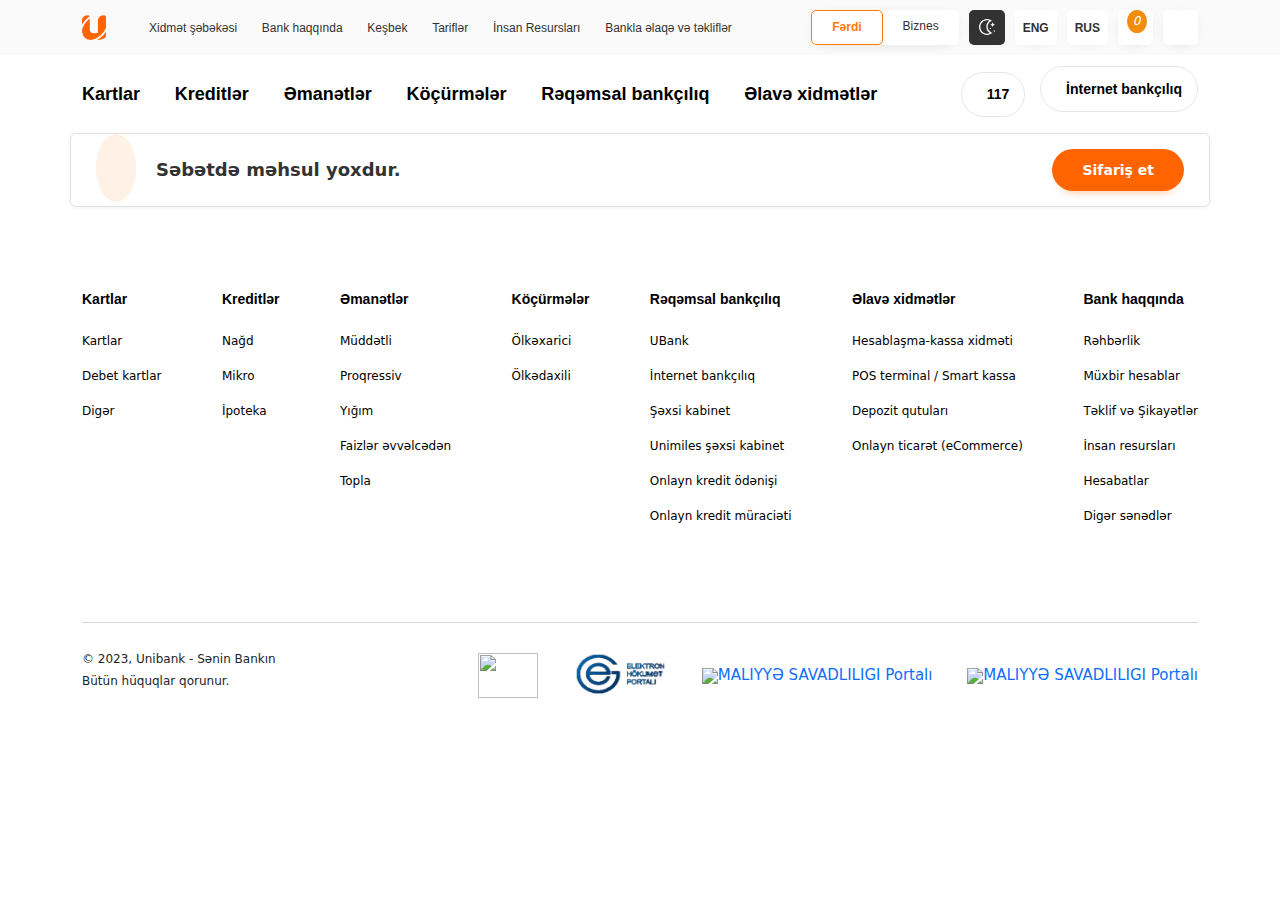
==== Final-project/assets/basket.html @ 200c1436 "Feat: added cards.html, basket.html" ====
<!DOCTYPE html>
<html lang="en">

<head>
    <meta charset="UTF-8">
    <meta http-equiv="X-UA-Compatible" content="IE=edge">
    <meta name="viewport" content="width=device-width, initial-scale=1.0">
    <title>Document</title>
    <link rel="stylesheet" href="./css/bootstrap.css">
    <!-- <link rel="stylesheet" type="text/css" href="//cdn.jsdelivr.net/npm/slick-carousel@1.8.1/slick/slick.css" />
    <link rel="stylesheet" type="text/css" href="//cdn.jsdelivr.net/npm/slick-carousel@1.8.1/slick/slick-theme.css" /> -->
    <link rel="stylesheet" href="./css/style.css">
    <link rel="stylesheet" href="https://cdnjs.cloudflare.com/ajax/libs/font-awesome/6.4.0/css/all.min.css"
        integrity="sha512-iecdLmaskl7CVkqkXNQ/ZH/XLlvWZOJyj7Yy7tcenmpD1ypASozpmT/E0iPtmFIB46ZmdtAc9eNBvH0H/ZpiBw=="
        crossorigin="anonymous" referrerpolicy="no-referrer" />
</head>

<body>
    <!-- Header section start -->
    <header>
        <div class="wrapper">
            <div class="container">
                <div class="header-top">
                    <div class="top-left">
                        <div class="logo">
                            <a href="index.html">
                                <img src="../assets/images/logonew-orange1.png" alt="logo">
                            </a>
                        </div>
                        <div class="top-menu">
                            <a class="top-menu-link" href="#"> Xidmət şəbəkəsi </a>
                            <a class="top-menu-link" href="#"> Bank haqqında </a>
                            <a class="top-menu-link" href="#"> Keşbek </a>
                            <a class="top-menu-link" href="#"> Tariflər </a>
                            <a class="top-menu-link" href="#"> İnsan Resursları </a>
                            <a class="top-menu-link" href="#"> Bankla əlaqə və təkliflər </a>
                        </div>
                    </div>

                    <div class="top-right d-flex">
                        <div class="top-options">
                            <a class="top-option option-active" href="#"> Fərdi </a>
                            <a class="top-option" href="#"> Biznes </a>
                        </div>
                        <div class="top-mode js-mode ">
                            <a href="#">
                                <?xml version="1.0" encoding="UTF-8"?>
                                <!-- Generator: Adobe Illustrator 24.3.0, SVG Export Plug-In . SVG Version: 6.00 Build 0)  -->
                                <svg xmlns="http://www.w3.org/2000/svg" xmlns:xlink="http://www.w3.org/1999/xlink"
                                    version="1.1" id="Layer_1" x="0px" y="0px" viewBox="0 0 512 512"
                                    style="enable-background:new 0 0 512 512;" xml:space="preserve" width="16"
                                    height="16" fill="white">
                                    <path
                                        d="M256.349,511.15C115.434,511.536,0.886,397.613,0.501,256.698S114.037,1.235,254.953,0.85  c43.566-0.119,86.436,10.919,124.528,32.062l33.021,18.328l-32.829,18.711c-96.889,55.013-130.835,178.154-75.822,275.043  c21.18,37.301,53.697,66.881,92.832,84.444l34.467,15.543l-31.192,21.263C357.74,495.411,307.661,511.071,256.349,511.15z   M256.349,43.373c-117.43,0-212.626,95.196-212.626,212.626s95.196,212.626,212.626,212.626c30.519,0.005,60.67-6.657,88.346-19.519  c-112.509-74.287-143.493-225.715-69.206-338.224c13.888-21.034,30.95-39.79,50.58-55.601  C303.681,47.355,280.099,43.327,256.349,43.373z M411.566,207.095l24.813,49.606l24.835-49.606l49.606-24.813l-49.606-24.835  l-24.813-49.606l-24.835,49.606l-49.584,24.813L411.566,207.095z M490.237,362.312c-11.743,0-21.263,9.52-21.263,21.263  s9.52,21.263,21.263,21.263s21.263-9.52,21.263-21.263S501.98,362.312,490.237,362.312z M362.662,277.262  c-11.743,0-21.263,9.52-21.263,21.263s9.52,21.263,21.263,21.263c11.743,0,21.263-9.52,21.263-21.263  S374.405,277.262,362.662,277.262z" />
                                </svg>
                            </a>
                        </div>
                        <div class="top-langs">
                            <a href="#" class="lang-eng"> eng </a>
                            <a href="#" class="lang-rus"> rus </a>
                        </div>
                        <div class="top-basket">
                            <a href="basket.html">
                                <i class="fa-solid fa-basket-shopping">
                                    <span id="count">0</span>
                                </i>
                            </a>
                        </div>
                        <div class="top-search">
                            <a href="#">
                                <i class="fa-solid fa-magnifying-glass search-icon"></i>
                            </a>
                        </div>
                    </div>
                </div>
            </div>
        </div>

        <div class="container">
            <div class="nav-menu d-flex justify-content-between align-items-center">
                <div class="nav-menu-left">
                    <a class="menu-link menu-link-first" target="_self" href="cards.html">Kartlar</a>
                    <a class="menu-link " target="_self" href="#">Kreditlər</a>
                    <a class="menu-link " target="_self" href="#">Əmanətlər</a>
                    <a class="menu-link " target="_self" href="#">Köçürmələr</a>
                    <a class="menu-link " target="_self" href="#">Rəqəmsal bankçılıq</a>
                    <a class="menu-link " target="_self" href="#">Əlavə xidmətlər</a>
                </div>

                <div class="nav-menu-right">
                    <a class="nav-tel" href=" tel:117">
                        <i class="fa-solid fa-phone phone-icon"></i>
                        <span style="line-height: 15px">117</span>
                    </a>
                    <a id="ibankingbtn" class="ibanking" target="_blank" href="#">
                        <i class="fa-solid fa-circle-arrow-right ibanking-icon"></i>
                        <span style="line-height: 15px"> İnternet bankçılıq</span>
                    </a>
                </div>
            </div>
        </div>
    </header>
    <!-- Header section end -->

    <!-- Main section start -->
    <main>
        <section>
            <div class="container">
                <div class="row">
                    <div class="empty-basket d-flex align-items-center justify-content-between">
                        <div>
                            <i class=" basket-icon fa-solid fa-basket-shopping"></i>
                            <span>Səbətdə məhsul yoxdur.</span>
                        </div>
                        <div><a href="cards.html">Sifariş et</a></div>
                    </div>
                </div>
            </div>
        </section>

        <section id="card-list">
            <div class="container">
                <div class="card-list-wrapper">
                    
                        
                            <div class="rowlist">

                            </div>
                        

                        
                            <div id="content" class="d-none">
                                <div class="content-box">
                                    <h3 id="txt">Məhsul sayı: <span id="total-count"></span></h3>
                                    <h3 id="total-amount">Toplam: <span id="total"></span></h3>
                                    <button id="btn-submit">Sifarişi bitir</button>
                                    <button id="btn-clear">Hamısını sil</button>
                                </div>
                            </div>
                        
                    
                </div>
            </div>
        </section>
    </main>
    <!-- Main section end -->

    <!-- Footer section start -->
    <footer>
        <div class="footer">
            <div class="container">
                <div class="footer-menu d-flex justify-content-between">
                    <div class="footer-menu-list">
                        <a class="first" target="_self" href="#">Kartlar</a>
                        <div class="footer-children">
                            <a class="child" target="_self" href="#">Kartlar</a>
                            <a class="child" target="_self" href="#">Debet kartlar</a>
                            <a class="child" target="_self" href="#">Digər</a>
                        </div>
                    </div>

                    <div class="footer-menu-list">
                        <a class="first" target="_self" href="#">Kreditlər</a>
                        <div class="footer-children">
                            <a class="child" target="_self" href="#">Nağd</a>
                            <a class="child" target="_self" href="#">Mikro</a>
                            <a class="child" target="_self" href="#">İpoteka</a>
                        </div>
                    </div>

                    <div class="footer-menu-list">
                        <a class="first" target="_self" href="#">Əmanətlər</a>
                        <div class="footer-children">
                            <a class="child" target="_self" href="#">Müddətli</a>
                            <a class="child" target="_self" href="#">Proqressiv</a>
                            <a class="child" target="_self" href="#">Yığım</a>
                            <a class="child" target="_self" href="#">Faizlər əvvəlcədən</a>
                            <a class="child" target="_self" href="#">Topla</a>
                        </div>
                    </div>

                    <div class="footer-menu-list">
                        <a class="first" target="_self" href="#">Köçürmələr</a>
                        <div class="footer-children">
                            <a class="child" target="_self" href="#">Ölkəxarici</a>
                            <a class="child" target="_self" href="#">Ölkədaxili</a>
                        </div>
                    </div>

                    <div class="footer-menu-list">
                        <a class="first" target="_self" href="#">Rəqəmsal bankçılıq</a>
                        <div class="footer-children">
                            <a class="child" target="_self" href="#">UBank</a>
                            <a class="child" target="_self" href="#">İnternet bankçılıq</a>
                            <a class="child" target="_self" href="#">Şəxsi kabinet</a>
                            <a class="child" target="_self" href="#">Unimiles şəxsi kabinet</a>
                            <a class="child" target="_self" href="#">Onlayn kredit ödənişi</a>
                            <a class="child" target="_self" href="#">Onlayn kredit müraciəti</a>
                        </div>
                    </div>

                    <div class="footer-menu-list">
                        <a class="first" target="_self" href="#">Əlavə xidmətlər</a>
                        <div class="footer-children">
                            <a class="child" target="_self" href="#">Hesablaşma-kassa xidməti</a>
                            <a class="child" target="_self" href="#">POS terminal / Smart kassa</a>
                            <a class="child" target="_self" href="#">Depozit qutuları</a>
                            <a class="child" target="_self" href="#">Onlayn ticarət (eCommerce)</a>
                        </div>
                    </div>

                    <div class="footer-menu-list">
                        <a class="first" target="_self" href="#">Bank haqqında</a>
                        <div class="footer-children">
                            <a class="child" target="_self" href="#">Rəhbərlik</a>
                            <a class="child" target="_self" href="#">Müxbir hesablar</a>
                            <a class="child" target="_self" href="#">Təklif və Şikayətlər</a>
                            <a class="child" target="_self" href="#">İnsan resursları</a>
                            <a class="child" target="_self" href="#">Hesabatlar</a>
                            <a class="child" target="_self" href="#">Digər sənədlər</a>
                        </div>
                    </div>
                </div>

                <div class="footer-links">
                    <a href="https://itunes.apple.com/ru/app/unibank-mobile/id1073632425" class="footer-link">
                        <i class="fa-brands fa-apple orange"></i> </a>
                    <a href="https://play.google.com/store/apps/details?id=az.unibank.mbanking" class="footer-link">
                        <i class="fa-solid fa-robot orange"></i> </a>
                    <a href="https://www.facebook.com/unibank.az/" class="footer-link">
                        <i class="fa-brands fa-facebook"></i> </a>
                    <a href="https://twitter.com/unibank" class="footer-link">
                        <i class="fa-brands fa-twitter"></i> </a>
                    <a href="https://www.linkedin.com/company/unibankazerbaijan/" class="footer-link">
                        <i class="fa-brands fa-linkedin-in"></i> </a>
                    <a href="https://www.youtube.com/c/UnibankAze" class="footer-link">
                        <i class="fa-brands fa-youtube"></i> </a>
                    <a href="https://www.instagram.com/unibank.az/" class="footer-link">
                        <i class="fa-brands fa-instagram"></i> </a>
                    <a href="https://t.me/UnibankAZ" class="footer-link">
                        <i class="fa-brands fa-telegram"></i> </a>
                </div>

                <div class="footer-bottom d-flex justify-content-between">
                    <div class="bottom-left">
                        <div class="footer-text"> © 2023, Unibank - Sənin Bankın </div>
                        <div class="footer-text diff-text"> Bütün hüquqlar qorunur. </div>
                    </div>

                    <div class="bottom-right">
                        <a class="footer-partner" href="http://adif.az/" target="_blank">
                            <img class="adif" src="https://unibank.az/assets/images/adif.png" alt=""> </a>
                        <a class="footer-partner" href="https://www.e-gov.az/" target="_blank">
                            <img class="ehp" src="../assets/images/pico_2x-removebg-preview.png" alt=""> </a>
                        <a class="footer-partner" href="https://infobank.az/" target="_blank">
                            <img data-cfstyle="height:45px" data-cfsrc="/assets/images/infobank.png?v4"
                                alt="MALİYYƏ SAVADLILIĞI Portalı" style="height:45px"
                                src="https://unibank.az/assets/images/infobank.png?v4">
                        </a>
                        <a class="footer-partner" href="https://bizimpullar.az/" target="_blank">
                            <img data-cfstyle="height:45px" data-cfsrc="/assets/images/msp.png?v5"
                                alt="MALİYYƏ SAVADLILIĞI Portalı" style="height:45px"
                                src="https://unibank.az/assets/images/msp.png?v5">
                        </a>
                    </div>
                </div>
            </div>
        </div>
    </footer>
    <!-- Footer section end -->

    <script src="../assets/js/jquery.js"></script>
    <!-- <script type="text/javascript" src="//cdn.jsdelivr.net/npm/slick-carousel@1.8.1/slick/slick.min.js"></script> -->
    <script src="../assets/js/basket.js"></script>
    <script src="../assets/js/cards.js"></script>
    <script src="../assets/js/app.js"></script>
</body>

</html>
---- Final-project/assets/css/style.css ----
* {
  box-sizing: border-box;
  padding: 0;
  margin: 0;
}

a {
  text-decoration: none;
}

body {
  line-height: 15px;
  font-weight: 400;
  font-size: 15px;
}
@font-face {
  font-family: CocoSharp, Arial;
  src: url(../fonts/Coco-Sharp-Regular-trial.ttf);
}

.wrapper {
  position: relative;
  z-index: 123;
  background: #FAFAFA;
}
.wrapper .header-top {
  height: 55px;
  display: flex;
  align-items: center;
  justify-content: space-between;
}
.wrapper .header-top .top-left {
  display: flex;
  align-items: center;
}
.wrapper .header-top .top-left .logo {
  transform: scale(0.9);
  transform-origin: left center;
  float: left;
  margin-right: 30px;
}
.wrapper .header-top .top-left .logo img {
  width: 27px;
  height: 28px;
}
.wrapper .header-top .top-left .top-menu .top-menu-link {
  display: inline-block;
  line-height: 12px;
  font-family: CocoSharp, Arial;
  font-weight: 400;
  font-size: 12px;
  color: #323232;
  margin: 0 10px;
}
.wrapper .header-top .top-right .top-options {
  display: inline-flex;
  line-height: 20px;
  font-family: CocoSharp, Arial;
  font-weight: 400;
  font-size: 20px;
  color: #FF7A00;
  box-shadow: 0 2px 14px -8px rgba(0, 0, 0, 0.3);
  border-radius: 5px;
  overflow: hidden;
  height: 35px;
  background: #fff;
}
.wrapper .header-top .top-right .top-options .top-option {
  line-height: 12px;
  font-family: CocoSharp, Arial;
  font-weight: 400;
  font-size: 12px;
  color: #323232;
  padding: 10px 20px;
}
.wrapper .header-top .top-right .top-options .option-active {
  opacity: 1;
  font-weight: 600;
  color: #FF7A00 !important;
  border-radius: 5px;
  border: 1px solid #FF7A00;
}
.wrapper .header-top .top-right .top-mode {
  padding: 9px 10px;
  display: inline-block;
  border-radius: 5px;
  margin-left: 10px;
  box-shadow: 0 2px 14px -10px rgba(0, 0, 0, 0.3);
  background-color: #323232;
}
.wrapper .header-top .top-right .top-langs {
  display: inline-flex;
  align-items: center;
  border-radius: 5px;
  height: 35px;
  margin-left: 10px;
}
.wrapper .header-top .top-right .top-langs .lang-eng,
.wrapper .header-top .top-right .top-langs .lang-rus {
  line-height: 12px;
  font-weight: 600;
  font-size: 12px;
  box-shadow: 0 2px 14px -10px rgba(0, 0, 0, 0.3);
  display: inline-flex;
  justify-content: center;
  align-items: center;
  text-transform: uppercase;
  color: #323232;
  padding: 0 8px;
  margin-right: 10px;
  height: 35px;
  background: #fff;
  border-radius: 5px;
  font-family: CocoSharp, Arial;
}
.wrapper .header-top .top-right .top-basket {
  margin-right: 10px;
  box-shadow: 0 2px 14px -8px rgba(0, 0, 0, 0.3);
  width: 35px;
  display: inline-flex;
  justify-content: center;
  align-items: center;
  height: 35px;
  background: #fff;
  border-radius: 5px;
}
.wrapper .header-top .top-right .top-basket i {
  color: #323232;
  position: relative;
}
.wrapper .header-top .top-right .top-basket i #count {
  position: absolute;
  font-size: 12px;
  background-color: #F28C0D;
  color: #ffffff;
  padding: 4px 6px;
  border-radius: 100%;
  top: -18px;
  right: -11px;
}
.wrapper .header-top .top-right .top-search {
  cursor: pointer;
  box-shadow: 0 2px 14px -8px rgba(0, 0, 0, 0.3);
  width: 35px;
  display: inline-flex;
  justify-content: center;
  align-items: center;
  height: 35px;
  background: #fff;
  border-radius: 5px;
}
.wrapper .header-top .top-right .top-search .search-icon {
  color: #323232;
}

.nav-menu .nav-menu-left {
  float: left;
}
.nav-menu .nav-menu-left .menu-link-first {
  padding-left: 0 !important;
}
.nav-menu .nav-menu-left .menu-link {
  display: inline-block;
  padding: 30px 15px;
  font-size: 18px;
  color: #000;
  line-height: 18px;
  font-family: CocoSharp, Arial;
  font-weight: 700;
}
.nav-menu .nav-menu-right .nav-tel,
.nav-menu .nav-menu-right .ibanking {
  color: #000;
  line-height: 20px;
  padding: 8px 15px;
  font-family: CocoSharp, Arial;
  font-size: 14px;
  border-radius: 25px;
  border: 1px solid rgba(0, 0, 0, 0.1);
  font-weight: 700;
}
.nav-menu .nav-menu-right .nav-tel {
  margin-right: 10px;
  display: inline-flex;
  align-items: center;
  border: 1px solid rgba(0, 0, 0, 0.1);
  font-weight: 600;
  height: 45px;
}
.nav-menu .nav-menu-right .nav-tel .phone-icon {
  margin-right: 10px;
  color: #FF6400;
}
.nav-menu .nav-menu-right .ibanking {
  padding: 14px 15px !important;
}
.nav-menu .nav-menu-right .ibanking .ibanking-icon {
  margin-right: 10px;
  color: #FF6400;
  font-size: 18px;
}

.footer {
  padding: 75px 0 60px;
}
.footer .footer-menu-list .first {
  line-height: 14px;
  font-family: CocoSharp, Arial;
  font-weight: 700;
  font-size: 14px;
  color: #000;
}
.footer .footer-menu-list .footer-children {
  padding-top: 17px;
  display: flex;
  flex-direction: column;
}
.footer .footer-menu-list .footer-children .child {
  font-size: 12px;
  color: #000;
  line-height: 35px;
  font-weight: 400;
}
.footer .footer-links {
  padding: 50px 0 20px;
  border-bottom: 1px solid #D6D9DB;
}
.footer .footer-links .footer-link {
  margin-right: 12px;
}
.footer .footer-links .footer-link i {
  font-size: 24px;
  color: #a1a1a1;
  text-align: center;
}
.footer .footer-links .footer-link .orange {
  color: #FF6400;
}
.footer .footer-bottom {
  padding-top: 30px;
}
.footer .footer-bottom .bottom-left .footer-text {
  line-height: 12px;
  font-size: 12px;
  font-weight: 500;
}
.footer .footer-bottom .bottom-left .diff-text {
  font-weight: 200;
  font-size: 12px;
  margin-top: 10px;
}
.footer .footer-bottom .bottom-right .adif {
  width: 60px;
  height: 45px;
}
.footer .footer-bottom .bottom-right .ehp {
  width: 94px;
  height: 45px;
}
.footer .footer-bottom .bottom-right a {
  margin-left: 30px;
}

.slider {
  max-height: 768px;
  height: 450px;
  border-radius: 10px;
  margin-bottom: 20px;
}
.slider .banner-wrapper {
  height: 100%;
  display: flex;
  align-items: flex-end;
}
.slider .banner-wrapper img {
  width: 45%;
  height: 100%;
  margin-left: 40px;
  margin-right: 40px;
  filter: drop-shadow(-70px 20px 40px rgba(0, 0, 0, 0.24));
}
.slider .banner-wrapper .banner-info {
  width: 50%;
  float: right;
  height: 100%;
  position: relative;
  z-index: 3;
  display: flex;
  flex-direction: column;
  justify-content: center;
}
.slider .banner-wrapper .banner-info .banner-header {
  font-weight: 800;
  font-size: 34px;
  color: #fff;
  margin-bottom: 20px;
  line-height: normal;
  width: 80%;
}
.slider .banner-wrapper .banner-info .banner-desc {
  width: 80%;
  font-weight: 400;
  font-family: CocoSharp, Arial;
  font-size: 14px;
  color: #fff;
  margin-bottom: 40px;
  line-height: 25px;
}
.slider .banner-wrapper .banner-info .banner-btn a {
  margin-right: 10px;
  line-height: unset;
  display: inline-flex;
  color: #fff;
  border: 1px solid #fff;
  padding: 16px 25px;
  font-size: 14px;
  font-family: CocoSharp, Arial;
  font-weight: 700;
  border-radius: 25px;
}

.statistic {
  padding: 30px 0;
  margin-bottom: 20px;
}
.statistic .statistic-box {
  padding: 40px 50px;
  text-align: center;
  background: #FAFAFA;
  border-radius: 10px;
}
.statistic .statistic-box .statistic-caption {
  line-height: 18px;
  font-size: 18px;
  color: #000;
  font-family: CocoSharp, Arial;
  font-weight: 700;
}
.statistic .statistic-box .statistic-value {
  font-size: 52px;
  line-height: normal;
  color: #FF6400;
  margin-bottom: 20px;
  margin-top: 15px;
  font-family: CocoSharp, Arial;
  font-weight: 700;
}
.statistic .statistic-box .statistic-desc {
  line-height: 14px;
  font-weight: 400;
  color: #000;
  margin-top: -10px;
  margin-bottom: 45px;
  font-size: 14px;
  font-family: CocoSharp, Arial;
}
.statistic .statistic-box .statistic-link {
  line-height: 20px;
  background: #FF6400;
  border-radius: 25px;
  color: #fff;
  font-weight: 700;
  font-size: 14px;
  font-family: CocoSharp, Arial;
  padding: 15px 45px;
  box-shadow: 0 10px 10px -10px rgba(255, 107, 0, 0.51);
  display: inline-block;
}

.ucard-section {
  padding: 35px 0 0;
}
.ucard-section .ucard-wrapper {
  background: #fafafa;
  border-radius: 10px;
  align-items: center;
}
.ucard-section .ucard-wrapper .ucard {
  width: 45%;
  height: 400px;
  position: relative;
}
.ucard-section .ucard-wrapper .ucard img {
  height: 495px;
  position: absolute;
  top: -95px;
  right: 0;
  float: right;
}
.ucard-section .ucard-wrapper .ucard-text {
  width: 50%;
  padding-right: 20px;
  padding-left: 70px;
}
.ucard-section .ucard-wrapper .ucard-text .ucard-header {
  line-height: 28px;
  font-weight: 800;
  font-size: 28px;
  color: #FF6400;
  margin: 0 0 20px;
}
.ucard-section .ucard-wrapper .ucard-text .ucard-desc {
  font-weight: 400;
  font-size: 14px;
  color: #000;
  line-height: 1.43;
  margin-bottom: 40px;
  padding-right: 10px;
}
.ucard-section .ucard-wrapper .ucard-text .links {
  margin-bottom: 30px;
}
.ucard-section .ucard-wrapper .ucard-text .links .link {
  display: inline-block;
  margin-right: 10px;
}
.ucard-section .ucard-wrapper .ucard-text .links .link .link-img {
  width: 135px;
  height: 40px;
}
.ucard-section .ucard-wrapper .ucard-text .ucard-extras .btn, .ucard-section .ucard-wrapper .ucard-text .ucard-extras #content .content-box #btn-submit, #content .content-box .ucard-section .ucard-wrapper .ucard-text .ucard-extras #btn-submit, .ucard-section .ucard-wrapper .ucard-text .ucard-extras #content .content-box #btn-clear, #content .content-box .ucard-section .ucard-wrapper .ucard-text .ucard-extras #btn-clear, .ucard-section .ucard-wrapper .ucard-text .ucard-extras .empty-basket a, .empty-basket .ucard-section .ucard-wrapper .ucard-text .ucard-extras a, .ucard-section .ucard-wrapper .ucard-text .ucard-extras .commoncards-card .commoncards-text .button, .commoncards-card .commoncards-text .ucard-section .ucard-wrapper .ucard-text .ucard-extras .button, .ucard-section .ucard-wrapper .ucard .ucard-text .ucard-extras .ucard-header .button, .ucard .ucard-section .ucard-wrapper .ucard-text .ucard-extras .ucard-header .button, .ucard-section .ucard-wrapper .ucard .ucard-text .ucard-header .ucard-extras .button, .ucard .ucard-section .ucard-wrapper .ucard-text .ucard-header .ucard-extras .button {
  display: inline-block;
  padding: 14px 30px;
  font-size: 14px;
  border-radius: 25px;
  font-weight: 600;
  text-align: center;
  border: 1px solid rgba(0, 0, 0, 0.1);
  color: #969696;
  line-height: 16px;
}
.ucard-section .ucard-wrapper .ucard-text .ucard-extras .fill-orange {
  background: #FF6400;
  color: #fff !important;
}

.exchange {
  padding: 30px 0;
}

.news {
  padding: 0 0 30px;
}
.news .news-wrapper .news-card {
  background: #FAFAFA;
  padding: 30px;
  border-radius: 10px;
  transition: 0.3s;
  position: relative;
  height: 100%;
}
.news .news-wrapper .news-card .news-name {
  font-family: CocoSharp, Arial;
  font-weight: 700;
  font-size: 16px;
  color: #FF6400;
  display: block;
  overflow: hidden;
  line-height: normal;
  margin-bottom: 10px;
}
.news .news-wrapper .news-card .news-summary {
  font-weight: 200;
  font-size: 14px;
  color: #000;
  line-height: 23px;
  overflow: hidden;
}
.news .news-wrapper .news-card .news-date {
  line-height: 12px;
  font-family: CocoSharp, Arial;
  font-weight: 400;
  font-size: 12px;
  color: rgba(50, 50, 50, 0.5);
  margin-top: 15px;
}
.news .news-wrapper .news-card:hover {
  background: #FF6400;
}
.news .news-wrapper .news-card:hover .news-name,
.news .news-wrapper .news-card:hover .news-summary,
.news .news-wrapper .news-card:hover .news-date {
  color: #fff;
}
.news .news-btn {
  margin-top: 25px;
  text-align: center;
}
.news .news-btn a {
  font-family: CocoSharp, Arial;
  font-weight: 700;
  font-size: 14px;
  display: inline-block;
  border-radius: 25px;
  background: #FF6400;
  color: #fff;
  padding: 17px 25px;
  line-height: 16px;
}

.network .header-width {
  width: 30%;
}
.network .network-header {
  font-size: 28px;
  color: #FF6400;
  font-weight: 800;
  line-height: normal;
  margin-bottom: 23px;
}
.network .network-summary {
  line-height: 20px;
  font-weight: 400;
  font-size: 14px;
  color: rgba(0, 0, 0, 0.8);
  width: 70%;
}
.network .network-btn {
  font-size: 14px;
  display: inline-block;
  font-weight: 700;
  padding: 15px 40px;
  background: #FF6400;
  border-radius: 25px;
  color: #fff;
  box-shadow: 0 10px 10px -10px rgba(255, 107, 0, 0.51);
  margin-top: 23px;
  line-height: 20px;
  font-family: CocoSharp, Arial;
}
.network .network-location {
  padding: 0 15px;
  height: 320px;
  padding: 45px 65px;
  position: relative;
  overflow: hidden;
  background: #FAFAFA;
  border-radius: 10px;
}
.network .network-location .network-location-img {
  position: absolute;
  bottom: -3px;
  right: 0;
  overflow: hidden;
}
.network .network-location .network-location-img img {
  height: 250px;
}
.network .network-que {
  height: 320px;
  padding: 45px 65px;
  position: relative;
  background: #FAFAFA;
  border-radius: 10px;
}
.network .network-que .network-que-img {
  position: absolute;
  top: 0;
  right: 0;
  pointer-events: none;
}

.btn, #content .content-box #btn-submit, #content .content-box #btn-clear, .empty-basket a, .commoncards-card .commoncards-text .button, .ucard .ucard-text .ucard-header .button {
  display: inline-block;
  padding: 14px 30px;
  font-size: 14px;
  line-height: 14px;
  background: #ff6400;
  border-radius: 25px;
  box-shadow: 0 10px 10px -10px rgba(255, 107, 0, 0.51);
  color: #fff !important;
  font-weight: 600;
}

.alert-box {
  background-color: #F28C0D;
  color: #ffffff;
  width: 15%;
  border-radius: 5px;
  text-align: center;
  position: absolute;
  bottom: 20px;
  right: 20px;
  display: none;
}

.cards-header {
  margin-bottom: 30px;
  color: #FF6400;
  font-weight: 800;
  font-size: 32px;
  line-height: 32px;
}

.header-mt {
  margin-top: 55px;
}

.ucard {
  background: #fafafa;
  border-radius: 10px;
  padding: 50px 65px;
  margin-top: 30px;
  display: flex;
  justify-content: space-between;
}
.ucard .ucard-img-box {
  width: 33.33333333%;
}
.ucard .ucard-img-box .ucard-img {
  width: 315px;
  box-shadow: -15px 15px 30px 0 rgba(0, 0, 0, 0.24);
  padding: 0;
  border-radius: 15px;
  max-width: 100%;
}
.ucard .ucard-text {
  width: 66.66666667%;
  padding-left: 18px;
}
.ucard .ucard-text .ucard-header {
  display: flex;
  align-items: flex-end;
  margin-bottom: 10px;
  width: 100%;
  justify-content: space-between;
}
.ucard .ucard-text .ucard-header .ucard-title {
  font-family: CocoSharp, Arial;
  font-weight: 800;
  font-size: 24px;
  color: #000;
  line-height: 30px;
}
.ucard .ucard-text .ucard-desc {
  font-family: CocoSharp, Arial;
  font-weight: 400;
  font-size: 14px;
  line-height: 25px;
  color: #000;
  margin-bottom: 25px;
}
.ucard .ucard-text .ucard-adv {
  align-items: center;
  justify-content: start;
  width: 33.3333333333%;
  text-align: center;
}
.ucard .ucard-text .ucard-adv i {
  font-size: 35px;
  line-height: 65px;
  margin-right: 10px;
  color: #ff6b00;
}
.ucard .ucard-text .ucard-adv .ucard-adv-txt {
  font-family: CocoSharp, Arial;
  font-weight: 700;
  font-size: 16px;
  line-height: normal;
  color: #000;
  text-align: left;
}

.commoncards-card {
  display: flex;
  flex-direction: column;
  padding: 45px 65px;
  border-radius: 10px;
  background: #FAFAFA;
  margin-top: 30px;
}
.commoncards-card img {
  width: 315px;
  float: left;
  border-radius: 15px;
  box-shadow: -15px 15px 30px 0 rgba(0, 0, 0, 0.24);
}
.commoncards-card .commoncards-text {
  width: 100%;
  margin-top: 40px;
}
.commoncards-card .commoncards-text .commoncards-name {
  font-weight: 800;
  font-size: 24px;
  line-height: normal;
  margin-bottom: 10px;
  color: #000;
  font-family: CocoSharp, Arial;
}
.commoncards-card .commoncards-text .commoncards-desc {
  font-weight: 400;
  font-size: 14px;
  line-height: 25px;
  margin-bottom: 25px;
  height: 75px;
  color: #000;
}
.empty-basket {
  border: 1px solid #e2e2e2;
  border-radius: 6px;
  padding: 15px 25px;
  box-shadow: 0 1px 4px 0 rgba(0, 0, 0, 0.05);
  width: 1200px;
  box-sizing: border-box;
  margin-bottom: 10px;
}
.empty-basket i {
  background-color: #fff1e6;
  color: #ff6400;
  font-size: 24px;
  padding: 20px;
  border-radius: 50%;
}
.empty-basket span {
  color: #333;
  font-size: 18px;
  font-weight: 600;
  margin-left: 20px;
}
.basket-card {
  background: #fafafa;
  border-radius: 10px;
  padding: 30px 65px;
  margin-top: 30px;
  display: flex;
  justify-content: space-between;
  align-items: center;
}
.basket-card .basket-card-img-box {
  width: 33.33333333%;
}
.basket-card .basket-card-img-box .basket-card-img {
  width: 165px;
  box-shadow: -15px 15px 30px 0 rgba(0, 0, 0, 0.24);
  padding: 0;
  border-radius: 15px;
  max-width: 100%;
}
.basket-card .basket-card-text {
  width: 66.66666667%;
  padding-left: 18px;
}
.basket-card .basket-card-text .basket-card-header {
  display: flex;
  width: 100%;
  justify-content: space-between;
}
.basket-card .basket-card-text .basket-card-header .basket-card-title {
  font-family: CocoSharp, Arial;
  font-weight: 800;
  font-size: 18px;
  color: #000;
  line-height: 30px;
  width: 50%;
}

#content {
  background: radial-gradient(112.22% 112.22% at 75.1% -22.47%, #FFD689 0, #FFEDD4 100%);
}
#content .content-box {
  margin-top: 30px;
  padding: 15px 20px;
}
#content .content-box #txt {
  font-size: 16px;
  line-height: normal;
  margin-bottom: 10px;
  padding-top: 10px;
  color: #000;
}
#content .content-box #total-amount {
  font-weight: 800;
  font-size: 18px;
  line-height: normal;
  margin-bottom: 10px;
  color: #000;
}
#content .content-box #btn-submit, #content .content-box #btn-clear {
  border: 1px solid transparent;
}/*# sourceMappingURL=style.css.map */
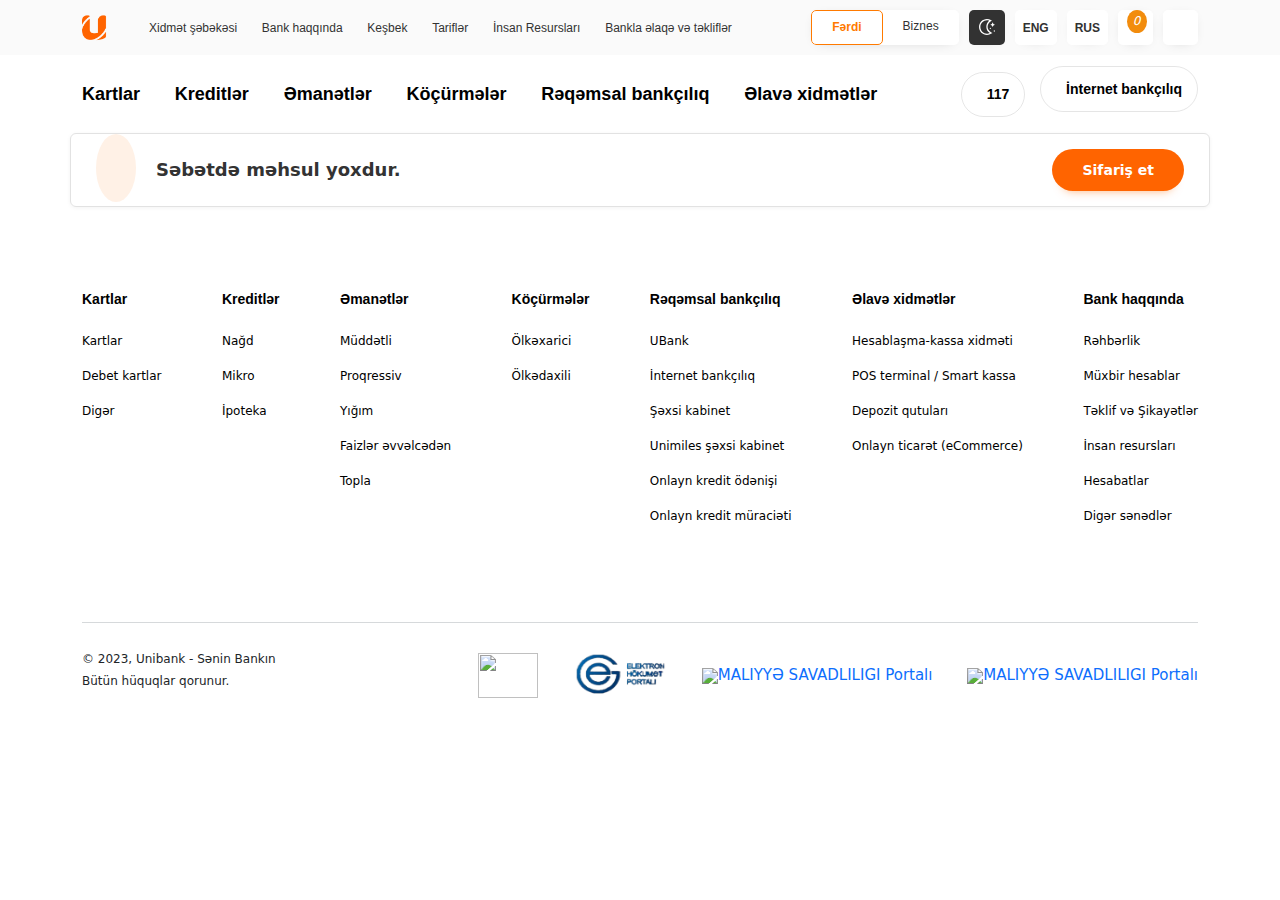
==== commit 2c35e4a8: "Feat: added basket.html, basket.js" ====
--- a/Final-project/assets/basket.html
+++ b/Final-project/assets/basket.html
@@ -121,24 +121,27 @@
         <section id="card-list">
             <div class="container">
                 <div class="card-list-wrapper">
-                    
-                        
-                            <div class="rowlist">
-
+
+
+                    <div class="rowlist">
+
+                    </div>
+
+
+
+                    <div id="content" class="d-none">
+                        <div class="content-box">
+                            <h3 id="txt">Məhsul sayı: <span id="total-count"></span></h3>
+                            <h3 id="total-amount">Toplam: <span id="total"></span></h3>
+                            <div class="buttons d-flex justify-content-between">
+                                <button id="btn-submit">Sifarişi bitir</button>
+                                <button id="btn-clear">Hamısını sil</button>
+                                <div id="btn-continue"><a href="cards.html">Sifarişə davam et</a></div>
                             </div>
-                        
-
-                        
-                            <div id="content" class="d-none">
-                                <div class="content-box">
-                                    <h3 id="txt">Məhsul sayı: <span id="total-count"></span></h3>
-                                    <h3 id="total-amount">Toplam: <span id="total"></span></h3>
-                                    <button id="btn-submit">Sifarişi bitir</button>
-                                    <button id="btn-clear">Hamısını sil</button>
-                                </div>
-                            </div>
-                        
-                    
+                        </div>
+                    </div>
+
+
                 </div>
             </div>
         </section>
--- a/Final-project/assets/css/style.css
+++ b/Final-project/assets/css/style.css
@@ -418,7 +418,9 @@
   width: 135px;
   height: 40px;
 }
-.ucard-section .ucard-wrapper .ucard-text .ucard-extras .btn, .ucard-section .ucard-wrapper .ucard-text .ucard-extras #content .content-box #btn-submit, #content .content-box .ucard-section .ucard-wrapper .ucard-text .ucard-extras #btn-submit, .ucard-section .ucard-wrapper .ucard-text .ucard-extras #content .content-box #btn-clear, #content .content-box .ucard-section .ucard-wrapper .ucard-text .ucard-extras #btn-clear, .ucard-section .ucard-wrapper .ucard-text .ucard-extras .empty-basket a, .empty-basket .ucard-section .ucard-wrapper .ucard-text .ucard-extras a, .ucard-section .ucard-wrapper .ucard-text .ucard-extras .commoncards-card .commoncards-text .button, .commoncards-card .commoncards-text .ucard-section .ucard-wrapper .ucard-text .ucard-extras .button, .ucard-section .ucard-wrapper .ucard .ucard-text .ucard-extras .ucard-header .button, .ucard .ucard-section .ucard-wrapper .ucard-text .ucard-extras .ucard-header .button, .ucard-section .ucard-wrapper .ucard .ucard-text .ucard-header .ucard-extras .button, .ucard .ucard-section .ucard-wrapper .ucard-text .ucard-header .ucard-extras .button {
+.ucard-section .ucard-wrapper .ucard-text .ucard-extras .btn, .ucard-section .ucard-wrapper .ucard-text .ucard-extras #content .content-box a, #content .content-box .ucard-section .ucard-wrapper .ucard-text .ucard-extras a, .ucard-section .ucard-wrapper .ucard-text .ucard-extras #content .content-box #btn-submit, #content .content-box .ucard-section .ucard-wrapper .ucard-text .ucard-extras #btn-submit,
+.ucard-section .ucard-wrapper .ucard-text .ucard-extras #content .content-box #btn-clear,
+#content .content-box .ucard-section .ucard-wrapper .ucard-text .ucard-extras #btn-clear, .ucard-section .ucard-wrapper .ucard-text .ucard-extras .empty-basket a, .empty-basket .ucard-section .ucard-wrapper .ucard-text .ucard-extras a, .ucard-section .ucard-wrapper .ucard-text .ucard-extras .commoncards-card .commoncards-text .button, .commoncards-card .commoncards-text .ucard-section .ucard-wrapper .ucard-text .ucard-extras .button, .ucard-section .ucard-wrapper .ucard .ucard-text .ucard-extras .ucard-header .button, .ucard .ucard-section .ucard-wrapper .ucard-text .ucard-extras .ucard-header .button, .ucard-section .ucard-wrapper .ucard .ucard-text .ucard-header .ucard-extras .button, .ucard .ucard-section .ucard-wrapper .ucard-text .ucard-header .ucard-extras .button {
   display: inline-block;
   padding: 14px 30px;
   font-size: 14px;
@@ -560,7 +562,8 @@
   pointer-events: none;
 }
 
-.btn, #content .content-box #btn-submit, #content .content-box #btn-clear, .empty-basket a, .commoncards-card .commoncards-text .button, .ucard .ucard-text .ucard-header .button {
+.btn, #content .content-box a, #content .content-box #btn-submit,
+#content .content-box #btn-clear, .empty-basket a, .commoncards-card .commoncards-text .button, .ucard .ucard-text .ucard-header .button {
   display: inline-block;
   padding: 14px 30px;
   font-size: 14px;
@@ -775,6 +778,7 @@
   margin-bottom: 10px;
   color: #000;
 }
-#content .content-box #btn-submit, #content .content-box #btn-clear {
+#content .content-box #btn-submit,
+#content .content-box #btn-clear {
   border: 1px solid transparent;
 }/*# sourceMappingURL=style.css.map */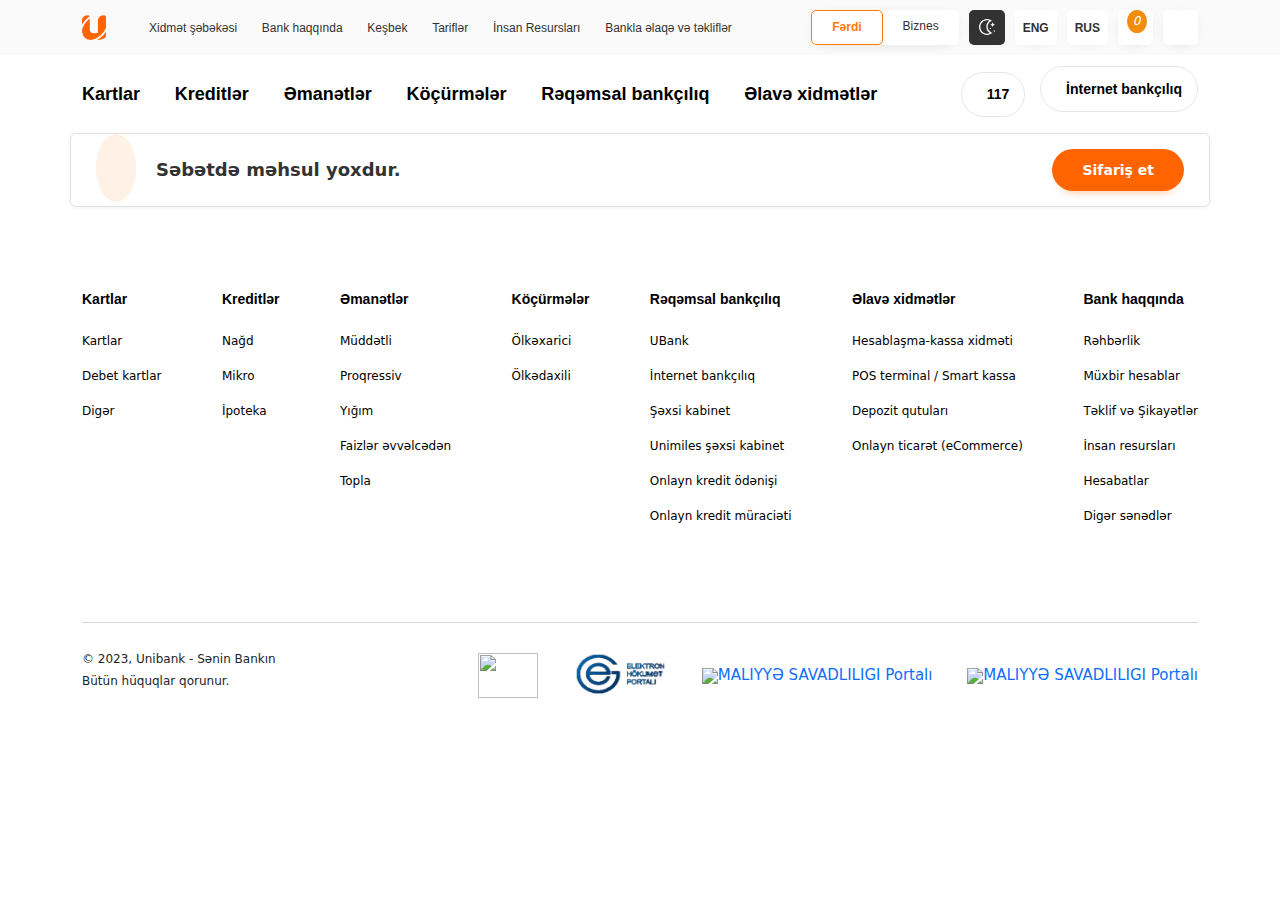
==== commit 607e5bf0: "Feat: added locations.html, locations.scss, locations.js" ====
--- a/Final-project/assets/basket.html
+++ b/Final-project/assets/basket.html
@@ -18,16 +18,136 @@
 <body>
     <!-- Header section start -->
     <header>
-        <div class="wrapper">
-            <div class="container">
-                <div class="header-top">
-                    <div class="top-left">
-                        <div class="logo">
-                            <a href="index.html">
-                                <img src="../assets/images/logonew-orange1.png" alt="logo">
-                            </a>
-                        </div>
-                        <div class="top-menu">
+        <div class="header">
+            <div class="wrapper">
+                <div class="container">
+                    <div class="header-top">
+                        <div class="top-left">
+                            <div class="logo">
+                                <a href="index.html">
+                                    <img src="../assets/images/logonew-orange1.png" alt="logo">
+                                </a>
+                            </div>
+                            <div class="top-menu">
+                                <a class="top-menu-link" href="locations.html"> Xidmət şəbəkəsi </a>
+                                <a class="top-menu-link" href="#"> Bank haqqında </a>
+                                <a class="top-menu-link" href="#"> Keşbek </a>
+                                <a class="top-menu-link" href="#"> Tariflər </a>
+                                <a class="top-menu-link" href="#"> İnsan Resursları </a>
+                                <a class="top-menu-link" href="#"> Bankla əlaqə və təkliflər </a>
+                            </div>
+                        </div>
+
+                        <div class="top-right d-flex">
+                            <div class="top-options">
+                                <a class="top-option option-active" href="#"> Fərdi </a>
+                                <a class="top-option" href="#"> Biznes </a>
+                            </div>
+                            <div class="top-mode js-mode ">
+                                <a href="#">
+                                    <?xml version="1.0" encoding="UTF-8"?>
+                                    <!-- Generator: Adobe Illustrator 24.3.0, SVG Export Plug-In . SVG Version: 6.00 Build 0)  -->
+                                    <svg xmlns="http://www.w3.org/2000/svg" xmlns:xlink="http://www.w3.org/1999/xlink"
+                                        version="1.1" id="Layer_1" x="0px" y="0px" viewBox="0 0 512 512"
+                                        style="enable-background:new 0 0 512 512;" xml:space="preserve" width="16"
+                                        height="16" fill="white">
+                                        <path
+                                            d="M256.349,511.15C115.434,511.536,0.886,397.613,0.501,256.698S114.037,1.235,254.953,0.85  c43.566-0.119,86.436,10.919,124.528,32.062l33.021,18.328l-32.829,18.711c-96.889,55.013-130.835,178.154-75.822,275.043  c21.18,37.301,53.697,66.881,92.832,84.444l34.467,15.543l-31.192,21.263C357.74,495.411,307.661,511.071,256.349,511.15z   M256.349,43.373c-117.43,0-212.626,95.196-212.626,212.626s95.196,212.626,212.626,212.626c30.519,0.005,60.67-6.657,88.346-19.519  c-112.509-74.287-143.493-225.715-69.206-338.224c13.888-21.034,30.95-39.79,50.58-55.601  C303.681,47.355,280.099,43.327,256.349,43.373z M411.566,207.095l24.813,49.606l24.835-49.606l49.606-24.813l-49.606-24.835  l-24.813-49.606l-24.835,49.606l-49.584,24.813L411.566,207.095z M490.237,362.312c-11.743,0-21.263,9.52-21.263,21.263  s9.52,21.263,21.263,21.263s21.263-9.52,21.263-21.263S501.98,362.312,490.237,362.312z M362.662,277.262  c-11.743,0-21.263,9.52-21.263,21.263s9.52,21.263,21.263,21.263c11.743,0,21.263-9.52,21.263-21.263  S374.405,277.262,362.662,277.262z" />
+                                    </svg>
+                                </a>
+                            </div>
+                            <div class="top-langs">
+                                <a href="#" class="lang-eng"> eng </a>
+                                <a href="#" class="lang-rus"> rus </a>
+                            </div>
+                            <div class="top-basket">
+                                <a href="basket.html">
+                                    <i class="fa-solid fa-basket-shopping">
+                                        <span id="count">0</span>
+                                    </i>
+                                </a>
+                            </div>
+                            <div class="top-search">
+                                <a href="#">
+                                    <i class="fa-solid fa-magnifying-glass search-icon"></i>
+                                </a>
+                            </div>
+                        </div>
+                    </div>
+                </div>
+            </div>
+
+            <div class="container">
+                <div class="nav-menu d-flex justify-content-between align-items-center">
+                    <div class="nav-menu-left">
+                        <a class="menu-link menu-link-first" target="_self" href="cards.html">Kartlar</a>
+                        <a class="menu-link " target="_self" href="#">Kreditlər</a>
+                        <a class="menu-link " target="_self" href="#">Əmanətlər</a>
+                        <a class="menu-link " target="_self" href="#">Köçürmələr</a>
+                        <a class="menu-link " target="_self" href="#">Rəqəmsal bankçılıq</a>
+                        <a class="menu-link " target="_self" href="#">Əlavə xidmətlər</a>
+                    </div>
+
+                    <div class="nav-menu-right">
+                        <a class="nav-tel" href=" tel:117">
+                            <i class="fa-solid fa-phone phone-icon"></i>
+                            <span style="line-height: 15px">117</span>
+                        </a>
+                        <a id="ibankingbtn" class="ibanking" target="_blank" href="#">
+                            <i class="fa-solid fa-circle-arrow-right ibanking-icon"></i>
+                            <span style="line-height: 15px"> İnternet bankçılıq</span>
+                        </a>
+                    </div>
+                </div>
+            </div>
+        </div>
+
+        <div class="mobile-header" style="position: relative; z-index: 123;">
+            <div class="container">
+                <div class="mb-header-wrapper  light">
+                    <div class="hamburger">
+                        <a href="#">
+                            <i class="fa-solid fa-bars"></i>
+                        </a>
+                    </div>
+
+                    <div class="mb-header-logo">
+                        <img src="../assets/images/logonew-orange1.png" alt="logo">
+                    </div>
+
+                    <div class="mb-header-right">
+                        <a class="nav-tel" href=" tel:117">
+                            <i class="fa-solid fa-phone phone-icon"></i>
+                            <span style="line-height: 15px">117</span>
+                        </a>
+                    </div>
+
+                </div>
+            </div>
+        </div>
+    </header>
+
+    <div id="js-mobile" class="mobile-menu pos-fixed passive">
+        <div class="mobile-menu-wrapper">
+            <div class="mb-menu">
+                <div class="container">
+                    <div class="mb-menu-wrapper ">
+
+                        <div class="mb-menu-options">
+                            <a class="mb-menu-option option-active" href="#"> Fərdi </a>
+                            <a class="mb-menu-option" href="#"> Biznes </a>
+                        </div>
+
+                        <div class="mb-menu-menus">
+                            <a class="menu-link menu-link-first" target="_self" href="cards.html">Kartlar</a>
+                            <a class="menu-link " target="_self" href="#">Kreditlər</a>
+                            <a class="menu-link " target="_self" href="#">Əmanətlər</a>
+                            <a class="menu-link " target="_self" href="#">Köçürmələr</a>
+                            <a class="menu-link " target="_self" href="#">Rəqəmsal bankçılıq</a>
+                            <a class="menu-link " target="_self" href="#">Əlavə xidmətlər</a>
+                        </div>
+
+                        <div class="mb-menu-second-menus">
                             <a class="top-menu-link" href="#"> Xidmət şəbəkəsi </a>
                             <a class="top-menu-link" href="#"> Bank haqqında </a>
                             <a class="top-menu-link" href="#"> Keşbek </a>
@@ -35,71 +155,43 @@
                             <a class="top-menu-link" href="#"> İnsan Resursları </a>
                             <a class="top-menu-link" href="#"> Bankla əlaqə və təkliflər </a>
                         </div>
-                    </div>
-
-                    <div class="top-right d-flex">
-                        <div class="top-options">
-                            <a class="top-option option-active" href="#"> Fərdi </a>
-                            <a class="top-option" href="#"> Biznes </a>
-                        </div>
-                        <div class="top-mode js-mode ">
-                            <a href="#">
-                                <?xml version="1.0" encoding="UTF-8"?>
-                                <!-- Generator: Adobe Illustrator 24.3.0, SVG Export Plug-In . SVG Version: 6.00 Build 0)  -->
-                                <svg xmlns="http://www.w3.org/2000/svg" xmlns:xlink="http://www.w3.org/1999/xlink"
-                                    version="1.1" id="Layer_1" x="0px" y="0px" viewBox="0 0 512 512"
-                                    style="enable-background:new 0 0 512 512;" xml:space="preserve" width="16"
-                                    height="16" fill="white">
-                                    <path
-                                        d="M256.349,511.15C115.434,511.536,0.886,397.613,0.501,256.698S114.037,1.235,254.953,0.85  c43.566-0.119,86.436,10.919,124.528,32.062l33.021,18.328l-32.829,18.711c-96.889,55.013-130.835,178.154-75.822,275.043  c21.18,37.301,53.697,66.881,92.832,84.444l34.467,15.543l-31.192,21.263C357.74,495.411,307.661,511.071,256.349,511.15z   M256.349,43.373c-117.43,0-212.626,95.196-212.626,212.626s95.196,212.626,212.626,212.626c30.519,0.005,60.67-6.657,88.346-19.519  c-112.509-74.287-143.493-225.715-69.206-338.224c13.888-21.034,30.95-39.79,50.58-55.601  C303.681,47.355,280.099,43.327,256.349,43.373z M411.566,207.095l24.813,49.606l24.835-49.606l49.606-24.813l-49.606-24.835  l-24.813-49.606l-24.835,49.606l-49.584,24.813L411.566,207.095z M490.237,362.312c-11.743,0-21.263,9.52-21.263,21.263  s9.52,21.263,21.263,21.263s21.263-9.52,21.263-21.263S501.98,362.312,490.237,362.312z M362.662,277.262  c-11.743,0-21.263,9.52-21.263,21.263s9.52,21.263,21.263,21.263c11.743,0,21.263-9.52,21.263-21.263  S374.405,277.262,362.662,277.262z" />
-                                </svg>
-                            </a>
-                        </div>
-                        <div class="top-langs">
-                            <a href="#" class="lang-eng"> eng </a>
-                            <a href="#" class="lang-rus"> rus </a>
-                        </div>
-                        <div class="top-basket">
-                            <a href="basket.html">
-                                <i class="fa-solid fa-basket-shopping">
-                                    <span id="count">0</span>
-                                </i>
-                            </a>
-                        </div>
-                        <div class="top-search">
-                            <a href="#">
-                                <i class="fa-solid fa-magnifying-glass search-icon"></i>
-                            </a>
-                        </div>
-                    </div>
-                </div>
-            </div>
-        </div>
-
-        <div class="container">
-            <div class="nav-menu d-flex justify-content-between align-items-center">
-                <div class="nav-menu-left">
-                    <a class="menu-link menu-link-first" target="_self" href="cards.html">Kartlar</a>
-                    <a class="menu-link " target="_self" href="#">Kreditlər</a>
-                    <a class="menu-link " target="_self" href="#">Əmanətlər</a>
-                    <a class="menu-link " target="_self" href="#">Köçürmələr</a>
-                    <a class="menu-link " target="_self" href="#">Rəqəmsal bankçılıq</a>
-                    <a class="menu-link " target="_self" href="#">Əlavə xidmətlər</a>
-                </div>
-
-                <div class="nav-menu-right">
-                    <a class="nav-tel" href=" tel:117">
-                        <i class="fa-solid fa-phone phone-icon"></i>
-                        <span style="line-height: 15px">117</span>
-                    </a>
-                    <a id="ibankingbtn" class="ibanking" target="_blank" href="#">
-                        <i class="fa-solid fa-circle-arrow-right ibanking-icon"></i>
-                        <span style="line-height: 15px"> İnternet bankçılıq</span>
-                    </a>
-                </div>
-            </div>
-        </div>
-    </header>
+
+                        <div class="mb-menu-footer d-flex">
+                            <div class="top-mode js-mode ">
+                                <a href="#">
+                                    <?xml version="1.0" encoding="UTF-8"?>
+                                    <!-- Generator: Adobe Illustrator 24.3.0, SVG Export Plug-In . SVG Version: 6.00 Build 0)  -->
+                                    <svg xmlns="http://www.w3.org/2000/svg" xmlns:xlink="http://www.w3.org/1999/xlink"
+                                        version="1.1" id="Layer_1" x="0px" y="0px" viewBox="0 0 512 512"
+                                        style="enable-background:new 0 0 512 512;" xml:space="preserve" width="16"
+                                        height="16" fill="white">
+                                        <path
+                                            d="M256.349,511.15C115.434,511.536,0.886,397.613,0.501,256.698S114.037,1.235,254.953,0.85  c43.566-0.119,86.436,10.919,124.528,32.062l33.021,18.328l-32.829,18.711c-96.889,55.013-130.835,178.154-75.822,275.043  c21.18,37.301,53.697,66.881,92.832,84.444l34.467,15.543l-31.192,21.263C357.74,495.411,307.661,511.071,256.349,511.15z   M256.349,43.373c-117.43,0-212.626,95.196-212.626,212.626s95.196,212.626,212.626,212.626c30.519,0.005,60.67-6.657,88.346-19.519  c-112.509-74.287-143.493-225.715-69.206-338.224c13.888-21.034,30.95-39.79,50.58-55.601  C303.681,47.355,280.099,43.327,256.349,43.373z M411.566,207.095l24.813,49.606l24.835-49.606l49.606-24.813l-49.606-24.835  l-24.813-49.606l-24.835,49.606l-49.584,24.813L411.566,207.095z M490.237,362.312c-11.743,0-21.263,9.52-21.263,21.263  s9.52,21.263,21.263,21.263s21.263-9.52,21.263-21.263S501.98,362.312,490.237,362.312z M362.662,277.262  c-11.743,0-21.263,9.52-21.263,21.263s9.52,21.263,21.263,21.263c11.743,0,21.263-9.52,21.263-21.263  S374.405,277.262,362.662,277.262z" />
+                                    </svg>
+                                </a>
+                            </div>
+                            <div class="top-search">
+                                <a href="#">
+                                    <i class="fa-solid fa-magnifying-glass search-icon"></i>
+                                </a>
+                            </div>
+                            <div class="top-basket">
+                                <a href="basket.html">
+                                    <i class="fa-solid fa-basket-shopping">
+                                        <span id="count">0</span>
+                                    </i>
+                                </a>
+                            </div>
+                            <div class="top-langs">
+                                <a href="#" class="lang-eng"> eng </a>
+                                <a href="#" class="lang-rus"> rus </a>
+                            </div>
+                        </div>
+                    </div>
+                </div>
+            </div>
+        </div>
+    </div>
     <!-- Header section end -->
 
     <!-- Main section start -->
@@ -272,6 +364,27 @@
     </footer>
     <!-- Footer section end -->
 
+    <div id="js-search" class="search-content passive">
+        <div class="search-content-wrapper">
+            <div class="search-content-body">
+                <div class="search-content-body-close">
+                    <i class="fa-solid fa-x"></i>
+                </div>
+                <p class="search-content-text">Axtarış</p>
+                <div class="search-content-field">
+                    <form>
+                        <input type="text" placeholder="Axtarış sözünü daxil edin" class="inp">
+                        <button class="field-btn">
+                            <i class="fa-solid fa-magnifying-glass"></i>
+                        </button>
+                    </form>
+                </div>
+            </div>
+            <div class="search-content-footer">
+            </div>
+        </div>
+    </div>
+
     <script src="../assets/js/jquery.js"></script>
     <!-- <script type="text/javascript" src="//cdn.jsdelivr.net/npm/slick-carousel@1.8.1/slick/slick.min.js"></script> -->
     <script src="../assets/js/basket.js"></script>
--- a/Final-project/assets/css/style.css
+++ b/Final-project/assets/css/style.css
@@ -153,6 +153,18 @@
   color: #323232;
 }
 
+.mobile-header {
+  display: none;
+}
+
+.active {
+  display: block !important;
+}
+
+.passive {
+  display: none;
+}
+
 .nav-menu .nav-menu-left {
   float: left;
 }
@@ -259,6 +271,73 @@
 }
 .footer .footer-bottom .bottom-right a {
   margin-left: 30px;
+}
+
+.body-noscroll {
+  overflow-y: hidden;
+}
+
+.search-content {
+  background: rgba(0, 0, 0, 0.47);
+  height: 100vh;
+  position: absolute;
+  top: 0;
+  left: 0;
+  width: 100%;
+  z-index: 20;
+  transition: all 0.4s ease-in-out;
+}
+.search-content .search-content-body {
+  padding-top: 85px;
+  padding-bottom: 50px;
+  background: #fff;
+  margin: auto;
+}
+.search-content .search-content-body .search-content-body-close {
+  margin-bottom: 40px;
+  text-align: center;
+}
+.search-content .search-content-body .search-content-body-close i {
+  cursor: pointer;
+  font-size: 16px;
+}
+.search-content .search-content-body .search-content-text {
+  margin-bottom: 15px;
+  font-size: 22px;
+  line-height: 28px;
+  text-align: center;
+}
+.search-content .search-content-body .search-content-field {
+  width: 50%;
+  margin: auto;
+  position: relative;
+  padding-bottom: 15px;
+}
+.search-content .search-content-body .search-content-field .inp {
+  width: 100%;
+  background: 0 0;
+  font-family: CocoSharp, Arial;
+  font-size: 14px;
+  line-height: 40px;
+  border-radius: 40px;
+  color: rgba(0, 0, 0, 0.3);
+  padding: 0 30px;
+  border: 1px solid rgba(50, 50, 50, 0.1);
+}
+.search-content .search-content-body .search-content-field .field-btn {
+  background: 0 0;
+  border: none;
+  position: absolute;
+  top: 9px;
+  right: 35px;
+  padding: 0;
+  margin: 0;
+  cursor: pointer;
+}
+.search-content .search-content-body .search-content-field .field-btn i {
+  font-size: 24px;
+  line-height: 24px;
+  color: #FF6400;
 }
 
 .slider {
@@ -374,6 +453,7 @@
   background: #fafafa;
   border-radius: 10px;
   align-items: center;
+  display: flex;
 }
 .ucard-section .ucard-wrapper .ucard {
   width: 45%;
@@ -418,9 +498,7 @@
   width: 135px;
   height: 40px;
 }
-.ucard-section .ucard-wrapper .ucard-text .ucard-extras .btn, .ucard-section .ucard-wrapper .ucard-text .ucard-extras #content .content-box a, #content .content-box .ucard-section .ucard-wrapper .ucard-text .ucard-extras a, .ucard-section .ucard-wrapper .ucard-text .ucard-extras #content .content-box #btn-submit, #content .content-box .ucard-section .ucard-wrapper .ucard-text .ucard-extras #btn-submit,
-.ucard-section .ucard-wrapper .ucard-text .ucard-extras #content .content-box #btn-clear,
-#content .content-box .ucard-section .ucard-wrapper .ucard-text .ucard-extras #btn-clear, .ucard-section .ucard-wrapper .ucard-text .ucard-extras .empty-basket a, .empty-basket .ucard-section .ucard-wrapper .ucard-text .ucard-extras a, .ucard-section .ucard-wrapper .ucard-text .ucard-extras .commoncards-card .commoncards-text .button, .commoncards-card .commoncards-text .ucard-section .ucard-wrapper .ucard-text .ucard-extras .button, .ucard-section .ucard-wrapper .ucard .ucard-text .ucard-extras .ucard-header .button, .ucard .ucard-section .ucard-wrapper .ucard-text .ucard-extras .ucard-header .button, .ucard-section .ucard-wrapper .ucard .ucard-text .ucard-header .ucard-extras .button, .ucard .ucard-section .ucard-wrapper .ucard-text .ucard-header .ucard-extras .button {
+.ucard-section .ucard-wrapper .ucard-text .ucard-extras .btn-extra {
   display: inline-block;
   padding: 14px 30px;
   font-size: 14px;
@@ -781,4 +859,495 @@
 #content .content-box #btn-submit,
 #content .content-box #btn-clear {
   border: 1px solid transparent;
+}
+.loc-active {
+  border: 2px solid #FF6400 !important;
+  margin-bottom: 20px;
+  margin-top: 10px;
+  border-radius: 25px;
+  color: #FF6400 !important;
+  background-position: center;
+  background-repeat: no-repeat;
+  background-size: 100%;
+  position: relative;
+}
+.loc-active::after {
+  background: #fff;
+  position: absolute;
+  bottom: -4px;
+  transform: rotateZ(-45deg) translate(-50%);
+  width: 16px;
+  height: 16px;
+  border-left: 2px solid #FF6400;
+  border-bottom: 2px solid #FF6400;
+  content: "";
+  left: 50%;
+}
+
+.locations .loc-header {
+  position: relative;
+}
+.locations .loc-header h1 {
+  font-size: 32px;
+  line-height: 32px;
+  font-weight: 800;
+  color: #FF6400;
+}
+.locations .loc-header .locations-links {
+  margin: 10px 0 15px;
+}
+.locations .loc-header .locations-links .locations-item {
+  padding: 16px;
+  line-height: 14px;
+  font-size: 14px;
+  color: #a1a1a1;
+  text-decoration: none;
+  margin-right: 5px;
+  margin-left: 5px;
+  display: inline-block;
+  border-radius: 25px;
+  border: 2px solid #969696;
+  font-weight: 700;
+  font-family: CocoSharp, Arial;
+}
+
+.locations-content {
+  margin-top: 20px;
+}
+.locations-content .content-wrapper {
+  border-radius: 10px;
+  position: relative;
+  transition: 0.1s linear;
+  cursor: pointer;
+}
+.locations-content .content-wrapper .content {
+  color: #000;
+  line-height: 33px;
+  margin-bottom: 15px;
+  width: 100%;
+  display: flex;
+  padding: 35px 65px;
+  background: #fafafa;
+  border-radius: 10px;
+  transition: 0.3s;
+}
+.locations-content .content-wrapper .content:hover {
+  background: #ff6400;
+  color: #fff;
+}
+.locations-content .content-wrapper .content:hover .locations-extra .clock-icon {
+  color: #fff;
+}
+.locations-content .content-wrapper .content:hover .locations-extra .info-box {
+  border-color: #fff;
+}
+.locations-content .content-wrapper .content:hover .locations-extra .info-box i {
+  color: #fff;
+}
+.locations-content .content-wrapper .content .locations-name {
+  display: table-cell;
+  line-height: 20px;
+  font-weight: 400;
+  font-size: 20px;
+  vertical-align: top;
+  width: 40%;
+}
+.locations-content .content-wrapper .content .locations-name .title {
+  font-weight: 700;
+}
+.locations-content .content-wrapper .content .locations-name .address {
+  font-size: 14px;
+  line-height: 21px;
+}
+.locations-content .content-wrapper .content .locations-extra {
+  display: flex;
+  align-items: center;
+  font-weight: 400;
+  font-size: 14px;
+  line-height: 16px;
+  width: 30%;
+}
+.locations-content .content-wrapper .content .locations-extra .time {
+  font-weight: 500;
+}
+.locations-content .content-wrapper .content .locations-extra .clock-icon {
+  font-size: 40px;
+  color: #FF6400;
+  margin-right: 20px;
+}
+.locations-content .content-wrapper .content .locations-extra .info-box {
+  margin-right: 20px;
+  padding: 8px 13px;
+  border-radius: 50%;
+  border: 4px solid #FF6400;
+}
+.locations-content .content-wrapper .content .locations-extra .info-box i {
+  color: #FF6400;
+}
+
+#warning {
+  border-radius: 10px;
+  font-family: CocoSharp, Arial;
+  font-weight: 400;
+  line-height: 16px;
+  background: #FF6400;
+  padding: 25px 65px;
+  font-size: 14px;
+  color: #fff;
+}
+#warning .last-content {
+  display: flex;
+  align-items: center;
+}
+#warning .last-content i {
+  font-size: 18px;
+  margin-right: 10px;
+}
+#warning .last-content .text {
+  line-height: 18px;
+  font-family: CocoSharp, Arial;
+  font-weight: 700;
+  font-size: 14px;
+  color: #fff;
+}
+#warning .last-content .text p {
+  margin: 0;
+}
+
+@media (max-width: 576px) {
+  .header {
+    display: none;
+  }
+  .mobile-header {
+    display: block !important;
+    padding: 15px 0 16px;
+    margin-top: 10px;
+    height: 55px;
+  }
+  .mobile-header .mb-header-wrapper {
+    display: flex;
+    align-items: center;
+    justify-content: space-between;
+  }
+  .mobile-header .mb-header-wrapper .hamburger {
+    margin-right: 35px;
+    width: 45px;
+    height: 45px;
+    border-radius: 50%;
+    background: #f5f5f6;
+    display: flex;
+    justify-content: center;
+    align-items: center;
+    cursor: pointer;
+  }
+  .mobile-header .mb-header-wrapper .hamburger i {
+    color: #000;
+  }
+  .mobile-header .mb-header-wrapper .mb-header-logo img {
+    width: 29px;
+    height: 30px;
+  }
+  .mobile-header .mb-header-wrapper .mb-header-right {
+    background: #f5f5f6;
+    border: none;
+    line-height: 45px;
+    display: inline-flex;
+    align-items: center;
+    height: 45px;
+    padding: 8px 20px;
+    border-radius: 25px;
+  }
+  .mobile-header .mb-header-wrapper .mb-header-right span {
+    font-family: CocoSharp, Arial;
+    font-weight: 700;
+    font-size: 14px;
+    color: #000 !important;
+  }
+  .mobile-header .mb-header-wrapper .mb-header-right i {
+    color: #ff6b00;
+  }
+  .mobile-menu {
+    background: #fafafa;
+    height: calc(100vh - 55px);
+  }
+  .mobile-menu .mb-menu-wrapper {
+    flex-direction: column;
+    margin-top: 15px;
+    padding-top: 15px;
+    display: flex;
+    justify-content: space-between;
+    align-items: center;
+  }
+  .mobile-menu .mb-menu-wrapper .mb-menu-options {
+    transform: scale(1) translateY(0);
+    opacity: 1;
+    transition-delay: 70ms;
+    margin-bottom: 20px;
+    display: inline-flex;
+    line-height: 20px;
+    font-family: CocoSharp, Arial;
+    font-weight: 400;
+    font-size: 20px;
+    box-shadow: 0 2px 14px -8px rgba(0, 0, 0, 0.3);
+    border-radius: 5px;
+    overflow: hidden;
+    height: 35px;
+    transition: transform 0.5s cubic-bezier(0.4, 0.01, 0.165, 0.99), opacity 0.6s cubic-bezier(0.4, 0.01, 0.165, 0.99);
+  }
+  .mobile-menu .mb-menu-wrapper .mb-menu-options .option-active {
+    opacity: 1;
+    font-weight: 600;
+    color: #FF7A00 !important;
+    border-radius: 5px;
+    border: 1px solid #FF7A00 !important;
+  }
+  .mobile-menu .mb-menu-wrapper .mb-menu-options .mb-menu-option {
+    line-height: 12px;
+    font-family: CocoSharp, Arial;
+    font-weight: 400;
+    font-size: 12px;
+    color: #323232;
+    background: #fff;
+    padding: 10px 20px;
+    border: 1px solid transparent;
+  }
+  .mobile-menu .mb-menu-wrapper .mb-menu-menus {
+    width: 100%;
+    text-align: center;
+  }
+  .mobile-menu .mb-menu-wrapper .mb-menu-menus .menu-link {
+    transform: scale(1) translateY(0);
+    opacity: 1;
+    transition: transform 0.5s cubic-bezier(0.4, 0.01, 0.165, 0.99), opacity 0.6s cubic-bezier(0.4, 0.01, 0.165, 0.99);
+    font-size: 20px;
+    display: block;
+    color: #000;
+    line-height: 18px;
+    font-family: CocoSharp, Arial;
+    font-weight: 700;
+    padding: 10px 0;
+    border-bottom: 1px solid rgba(255, 255, 255, 0.2);
+  }
+  .mobile-menu .mb-menu-wrapper .mb-menu-menus:nth-child(1) {
+    transition-delay: 0.21s;
+  }
+  .mobile-menu .mb-menu-wrapper .mb-menu-menus:nth-child(2) {
+    transition-delay: 0.28s;
+  }
+  .mobile-menu .mb-menu-wrapper .mb-menu-menus:nth-child(3) {
+    transition-delay: 0.35s;
+  }
+  .mobile-menu .mb-menu-wrapper .mb-menu-menus:nth-child(1) {
+    transition-delay: 0.42s;
+  }
+  .mobile-menu .mb-menu-wrapper .mb-menu-menus:nth-child(5) {
+    transition-delay: 0.49s;
+  }
+  .mobile-menu .mb-menu-wrapper .mb-menu-menus:nth-child(6) {
+    transition-delay: 0.56s;
+  }
+  .mobile-menu .mb-menu-wrapper .mb-menu-second-menus {
+    transform: scale(1) translateY(0);
+    opacity: 1;
+    transition-delay: 0.56s;
+    transition: transform 0.5s cubic-bezier(0.4, 0.01, 0.165, 0.99), opacity 0.6s cubic-bezier(0.4, 0.01, 0.165, 0.99);
+    width: 100%;
+    text-align: center;
+  }
+  .mobile-menu .mb-menu-wrapper .mb-menu-second-menus a {
+    border: none;
+    color: rgba(0, 0, 0, 0.4);
+    border-radius: 0;
+    border-bottom: 1px solid rgba(255, 255, 255, 0.2);
+    display: block;
+    margin: 0;
+    font-weight: 400;
+    font-size: 14px;
+    line-height: 20px;
+    padding: 12px 0;
+  }
+  .mobile-menu .mb-menu-wrapper .mb-menu-footer {
+    transform: scale(1) translateY(0);
+    opacity: 1;
+    transition-delay: 0.14s;
+    transition: transform 0.5s cubic-bezier(0.4, 0.01, 0.165, 0.99), opacity 0.6s cubic-bezier(0.4, 0.01, 0.165, 0.99);
+    text-align: center;
+  }
+  .mobile-menu .mb-menu-wrapper .mb-menu-footer .top-mode {
+    padding: 0 10px;
+    display: inline-flex;
+    border-radius: 5px;
+    box-shadow: 0 2px 14px -10px rgba(0, 0, 0, 0.3);
+    background-color: #323232;
+    height: 35px;
+    justify-content: center;
+    align-items: center;
+  }
+  .mobile-menu .mb-menu-wrapper .mb-menu-footer .top-search {
+    margin-left: 10px;
+    cursor: pointer;
+    box-shadow: 0 2px 14px -8px rgba(0, 0, 0, 0.3);
+    width: 35px;
+    display: inline-flex;
+    justify-content: center;
+    align-items: center;
+    height: 35px;
+    background: #fff;
+    border-radius: 5px;
+  }
+  .mobile-menu .mb-menu-wrapper .mb-menu-footer .top-search i {
+    color: #323232;
+  }
+  .mobile-menu .mb-menu-wrapper .mb-menu-footer .top-basket {
+    margin-left: 10px;
+    box-shadow: 0 2px 14px -8px rgba(0, 0, 0, 0.3);
+    width: 35px;
+    display: inline-flex;
+    justify-content: center;
+    align-items: center;
+    height: 35px;
+    background: #fff;
+    border-radius: 5px;
+  }
+  .mobile-menu .mb-menu-wrapper .mb-menu-footer .top-basket i {
+    color: #323232;
+    position: relative;
+  }
+  .mobile-menu .mb-menu-wrapper .mb-menu-footer .top-basket i #count {
+    position: absolute;
+    font-size: 12px;
+    background-color: #F28C0D;
+    color: #ffffff;
+    padding: 4px 6px;
+    border-radius: 100%;
+    top: -18px;
+    right: -11px;
+  }
+  .mobile-menu .mb-menu-wrapper .mb-menu-footer .top-langs {
+    display: inline-flex;
+    align-items: center;
+    border-radius: 5px;
+    height: 35px;
+    margin-left: 10px;
+  }
+  .mobile-menu .mb-menu-wrapper .mb-menu-footer .top-langs .lang-eng,
+  .mobile-menu .mb-menu-wrapper .mb-menu-footer .top-langs .lang-rus {
+    line-height: 12px;
+    font-weight: 600;
+    font-size: 12px;
+    box-shadow: 0 2px 14px -10px rgba(0, 0, 0, 0.3);
+    display: inline-flex;
+    justify-content: center;
+    align-items: center;
+    text-transform: uppercase;
+    color: #323232;
+    padding: 0 8px;
+    margin-right: 10px;
+    height: 35px;
+    background: #fff;
+    border-radius: 5px;
+    font-family: CocoSharp, Arial;
+  }
+  .statistic .statistic-box {
+    padding: 25px 0;
+  }
+  .statistic .statistic-box .statistic-caption {
+    font-size: 14px;
+  }
+  .statistic .statistic-box .statistic-value {
+    font-size: 32px;
+  }
+  .statistic .statistic-box .statistic-desc {
+    font-size: 10px;
+    margin-bottom: 20px;
+  }
+  .ucard-wrapper {
+    display: block !important;
+  }
+  .ucard-wrapper .ucard {
+    height: 170px !important;
+    width: auto !important;
+  }
+  .ucard-wrapper .ucard .ucard-img {
+    width: auto;
+    float: right !important;
+    max-width: 90% !important;
+    height: auto !important;
+    right: 40px !important;
+  }
+  .ucard-wrapper .ucard-text {
+    width: 100% !important;
+    float: none;
+    padding-right: 20px !important;
+    padding-left: 30px !important;
+    padding-top: 10px;
+    margin-top: 20px !important;
+  }
+  .ucard-wrapper .ucard-text .ucard-header {
+    font-size: 20px !important;
+    line-height: normal !important;
+    margin-bottom: 10px !important;
+  }
+  .ucard-wrapper .ucard-text .ucard-desc {
+    margin-bottom: 20px !important;
+    font-size: 12px !important;
+    line-height: normal !important;
+  }
+  .ucard-wrapper .ucard-text .links {
+    margin-bottom: 10px !important;
+    display: flex;
+    justify-content: space-between;
+  }
+  .ucard-wrapper .ucard-text .links a {
+    margin-right: 3px !important;
+  }
+  .ucard-wrapper .ucard-text .links a img {
+    width: 90px !important;
+    height: 25px !important;
+  }
+  .ucard-wrapper .ucard-text .ucard-extras {
+    display: block !important;
+  }
+  .ucard-wrapper .ucard-text .ucard-extras .btn-extra {
+    font-size: 12px !important;
+    padding: 14px 42px !important;
+    margin-bottom: 20px;
+  }
+  .ucard-wrapper .ucard-text .ucard-extras .fill-orange {
+    padding: 14px 140px !important;
+  }
+  .ucard-wrapper .ucard-text #ubank .ubank-img {
+    width: 290px !important;
+    height: auto !important;
+  }
+  .network-location-img {
+    width: 40% !important;
+  }
+  .network-location-img img {
+    height: 200px !important;
+  }
+  .network-header {
+    font-size: 20px !important;
+    line-height: 28px !important;
+  }
+  .network-summary {
+    width: 70% !important;
+    font-size: 12px !important;
+  }
+  .network-btn {
+    padding: 13px 35px !important;
+    line-height: normal !important;
+    font-size: 12px !important;
+  }
+  .footer {
+    padding: 0 !important;
+  }
+  .footer .footer-menu,
+  .footer .footer-bottom {
+    display: none !important;
+  }
+  .footer .footer-links {
+    display: flex;
+    justify-content: center;
+  }
 }/*# sourceMappingURL=style.css.map */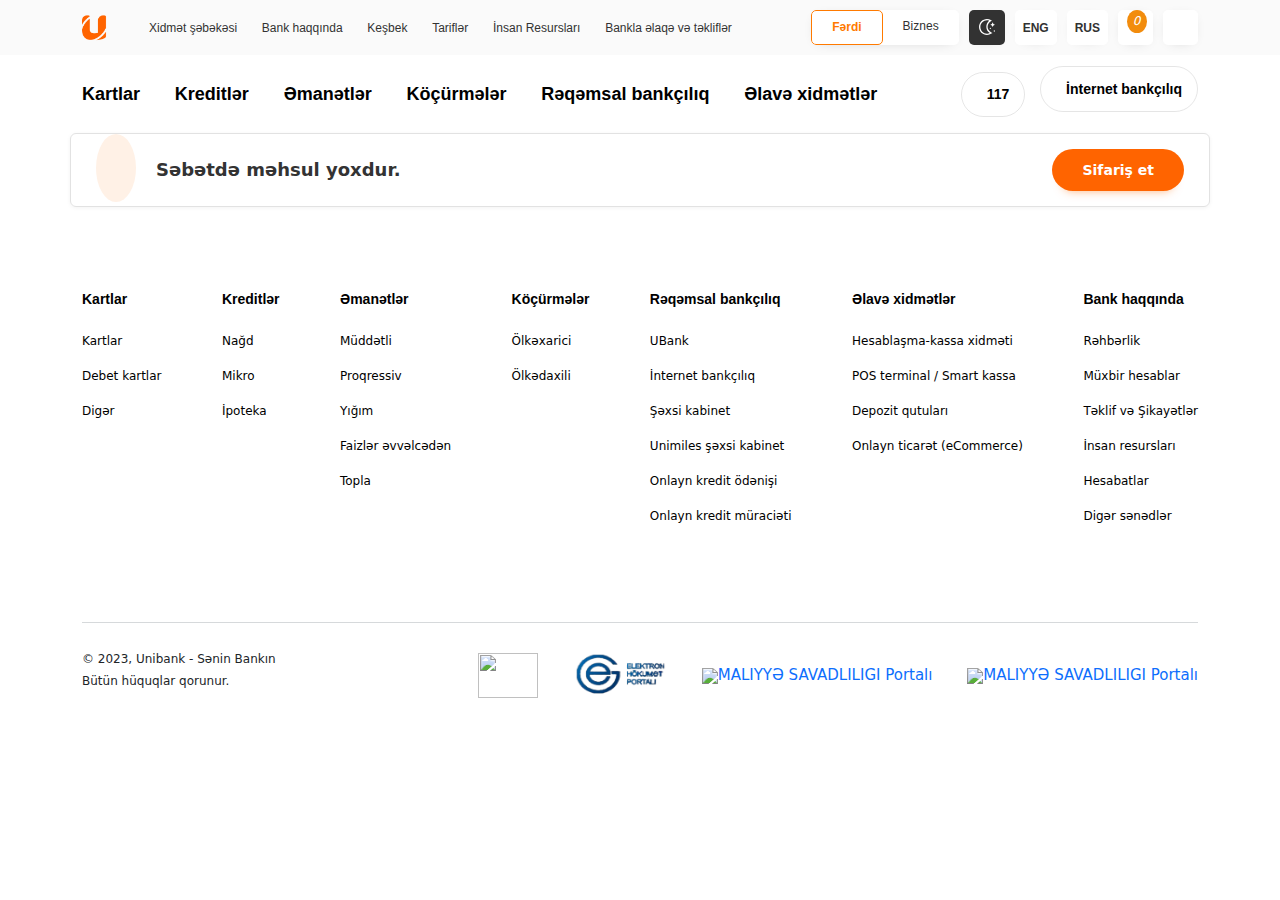
==== commit ebc13b87: "Feat: added ibanking.html, ibanking.scss, ibank.css" ====
--- a/Final-project/assets/basket.html
+++ b/Final-project/assets/basket.html
@@ -93,7 +93,7 @@
                             <i class="fa-solid fa-phone phone-icon"></i>
                             <span style="line-height: 15px">117</span>
                         </a>
-                        <a id="ibankingbtn" class="ibanking" target="_blank" href="#">
+                        <a id="ibankingbtn" class="ibanking" target="_blank" href="ibanking.html">
                             <i class="fa-solid fa-circle-arrow-right ibanking-icon"></i>
                             <span style="line-height: 15px"> İnternet bankçılıq</span>
                         </a>
--- a/Final-project/assets/css/style.css
+++ b/Final-project/assets/css/style.css
@@ -1012,6 +1012,316 @@
 }
 #warning .last-content .text p {
   margin: 0;
+}
+
+.hr-content .video {
+  position: relative;
+}
+.hr-content .video .video-wrapper {
+  border-radius: 10px !important;
+  background-position: center;
+  background-repeat: no-repeat;
+  background-size: cover;
+  height: 250px;
+  width: 100%;
+}
+.hr-content .video .video-wrapper #player {
+  cursor: pointer;
+}
+.hr-content .video .video-wrapper #player .play-icon {
+  position: absolute;
+  top: 50%;
+  left: 50%;
+  transform: translate(-50%, -50%);
+}
+.hr-content .video .video-wrapper #player .play-icon i {
+  font-size: 65px;
+  line-height: 65px;
+  color: #fff;
+}
+.hr-content .hr-items {
+  padding-top: 35px;
+  margin-bottom: 30px;
+}
+.hr-content .hr-items .hr-item {
+  height: 394px;
+  background: #FAFAFA;
+  border-radius: 10px;
+  padding: 45px 50px;
+  text-align: center;
+  position: relative;
+  transition: all 0.2s linear;
+}
+.hr-content .hr-items .hr-item:hover {
+  background-color: #FF6400;
+}
+.hr-content .hr-items .hr-item:hover .hr-item-header {
+  color: #fff;
+}
+.hr-content .hr-items .hr-item:hover .hr-item-desc {
+  color: #fff;
+}
+.hr-content .hr-items .hr-item .icon img {
+  border-radius: 45%;
+}
+.hr-content .hr-items .hr-item .hr-item-header {
+  font-family: CocoSharp, Arial;
+  font-weight: 700;
+  font-size: 20px;
+  color: #000;
+  line-height: normal;
+  margin-bottom: 10px;
+  margin-top: 20px;
+}
+.hr-content .hr-items .hr-item .hr-item-desc {
+  font-family: CocoSharp, Arial;
+  font-weight: 400;
+  font-size: 14px;
+  color: rgba(0, 0, 0, 0.8);
+  line-height: 24px;
+  margin-bottom: 20px;
+  text-align: center;
+  overflow: hidden;
+}
+.hr-content .ceos {
+  display: flex;
+  justify-content: space-between;
+}
+.hr-content .ceos .ceos-item {
+  display: flex;
+  flex-direction: column;
+  align-items: flex-start;
+  padding: 45px 65px;
+  border-radius: 10px;
+  background-color: #fafafa;
+  height: 444px;
+}
+.hr-content .ceos .ceos-item .ceos-img {
+  width: 105px;
+  height: 105px;
+  border-radius: 10px;
+  overflow: hidden;
+  margin-bottom: 15px;
+}
+.hr-content .ceos .ceos-item .ceos-img img {
+  width: 106px;
+  height: 106px;
+  border-radius: 50%;
+}
+.hr-content .ceos .ceos-item .ceo-name {
+  font-family: CocoSharp, Arial;
+  font-weight: 700;
+  font-size: 20px;
+  color: #000;
+  line-height: normal;
+  margin-bottom: 5px;
+}
+.hr-content .ceos .ceos-item .ceo-position {
+  font-family: CocoSharp, Arial;
+  font-weight: 400;
+  font-size: 14px;
+  color: rgba(0, 0, 0, 0.5);
+  line-height: normal;
+}
+.hr-content .ceos .ceos-item .ceo-desc {
+  font-family: CocoSharp, Arial;
+  font-weight: 400;
+  font-size: 14px;
+  color: #000;
+  line-height: 1.43;
+  margin-top: 15px;
+}
+.hr-content .about {
+  margin-top: 30px;
+  background: #FAFAFA;
+  border-radius: 10px;
+  position: relative;
+}
+.hr-content .about .about-wrapper {
+  padding: 45px 65px;
+}
+.hr-content .about .about-wrapper .about-header .title {
+  font-family: CocoSharp, Arial;
+  font-size: 32px;
+  line-height: 32px;
+  font-weight: 800;
+  color: #FF6400 !important;
+}
+.hr-content .about .about-wrapper .about-desc {
+  font-family: CocoSharp, Arial;
+  font-weight: 400;
+  font-size: 14px;
+  color: #000;
+  margin-top: 15px;
+  line-height: 1.43;
+}
+.hr-content .benefits {
+  padding-top: 30px;
+}
+.hr-content .benefits .benefits-wrapper {
+  text-align: center;
+}
+.hr-content .benefits .benefits-wrapper .benefits-item {
+  padding: 35px 45px;
+  height: 200px;
+  border-radius: 10px;
+  background: #FF6400;
+}
+.hr-content .benefits .benefits-wrapper .benefits-item i {
+  color: #fff;
+  font-size: 52px;
+  line-height: 52px;
+  margin-bottom: 15px;
+}
+.hr-content .benefits .benefits-wrapper .benefits-item .benefits-caption {
+  font-family: CocoSharp, Arial;
+  font-weight: 700;
+  font-size: 14px;
+  color: #fff;
+  line-height: 1.43;
+}
+.hr-content .opportunities {
+  margin-top: 50px;
+}
+.hr-content .opportunities .header {
+  margin-bottom: 20px;
+  font-size: 32px;
+  line-height: 32px;
+  font-weight: 800;
+  color: #FF6400;
+}
+.hr-content .opportunities .opp-box .opp-header {
+  line-height: 20px;
+  font-family: CocoSharp, Arial;
+  font-weight: 700;
+  font-size: 20px;
+  margin-bottom: 10px;
+}
+.hr-content .opportunities .opp-box .opp-desc {
+  font-family: CocoSharp, Arial;
+  font-weight: 400;
+  font-size: 14px;
+  color: #000;
+  line-height: 23px;
+}
+
+.login {
+  height: 880px;
+}
+.login .login-wrapper .login-header {
+  display: flex;
+  justify-content: space-between;
+  padding-bottom: 5px;
+  font-size: 14px;
+  margin-top: 68px;
+}
+.login .login-wrapper .login-header .header-langs {
+  padding-right: 50px;
+}
+.login .login-wrapper .login-header .header-langs a {
+  padding: 4px;
+  cursor: pointer;
+  border-radius: 2px;
+  color: #7c7c7c;
+}
+.login .login-wrapper .login-header .header-langs .select {
+  font-weight: 700;
+  border-bottom: 1px solid;
+}
+.login .login-wrapper .login-content {
+  width: 1062px;
+  min-height: 450px;
+  height: auto !important;
+  float: left;
+  background-color: #fafafa;
+  border-radius: 5px;
+  box-shadow: 0 40px 50px rgba(0, 0, 0, 0.3);
+}
+.login .login-wrapper .login-content .content-left {
+  width: 530px;
+  min-height: 675px;
+  height: auto !important;
+  border-radius: 5px;
+  float: left;
+}
+.login .login-wrapper .login-content .content-left .card-item {
+  margin: 0 auto;
+  width: 324px;
+  margin-top: 103px;
+  position: relative;
+  transition: display 800ms ease-out 5ms;
+}
+.login .login-wrapper .login-content .content-left .card-item .card-img img {
+  width: 96%;
+  width: 108%;
+  border-radius: 6px;
+  box-shadow: 10px 10px 33px 0 rgba(0, 0, 0, 0.15);
+}
+.login .login-wrapper .login-content .content-left .card-item .card-info {
+  padding-left: 10px;
+  height: 200px;
+}
+.login .login-wrapper .login-content .content-left .card-item .card-info h4 {
+  color: #3e3e3e;
+  font-size: 20px;
+  margin: 1.33em 0;
+}
+.login .login-wrapper .login-content .content-left .card-item .card-info p {
+  margin: 1em 0;
+  color: #9b9b9b;
+  font-family: SourceSansPro;
+}
+.login .login-wrapper .login-content .content-left #tabmenu-dots {
+  margin-top: 33px;
+  text-align: center;
+}
+.login .login-wrapper .login-content .content-left #tabmenu-dots .dot {
+  cursor: pointer;
+  height: 13px;
+  width: 13px;
+  margin: 0 2px;
+  background-color: rgba(175, 168, 168, 0.55);
+  border-radius: 50%;
+  display: inline-block;
+  transition: background-color 0.6s ease;
+}
+.login .login-wrapper .login-content .content-left #tabmenu-dots .dot-active {
+  background-color: rgba(255, 100, 0, 0.8) !important;
+}
+.login .login-wrapper .login-content .content-right {
+  width: 530px;
+  min-height: 675px;
+  height: auto !important;
+  padding-top: 60px;
+  border-radius: 5px;
+  background-color: #fff;
+  float: right;
+  box-shadow: -8px 3px 12px 4px rgba(0, 0, 0, 0.08);
+}
+.login .login-wrapper .login-content .content-right .login-forms {
+  float: left;
+  width: 89%;
+  padding-left: 40px;
+}
+.login .login-wrapper .login-content .content-right .login-forms .right-header h3 {
+  margin: 1em 0;
+  display: flex;
+  align-items: center;
+  justify-content: space-between;
+}
+.login .login-wrapper .login-content .content-right .login-forms .right-header h3 span {
+  font-weight: bold;
+  color: #3f3f3f;
+  letter-spacing: 0;
+  font-size: 23px;
+}
+.login .login-wrapper .login-content .content-right .login-forms .right-header h3 a {
+  padding-right: 27px;
+  color: #000;
+  cursor: pointer;
+  text-decoration: underline;
+  text-underline-position: under;
+  font-size: 17px;
 }
 
 @media (max-width: 576px) {
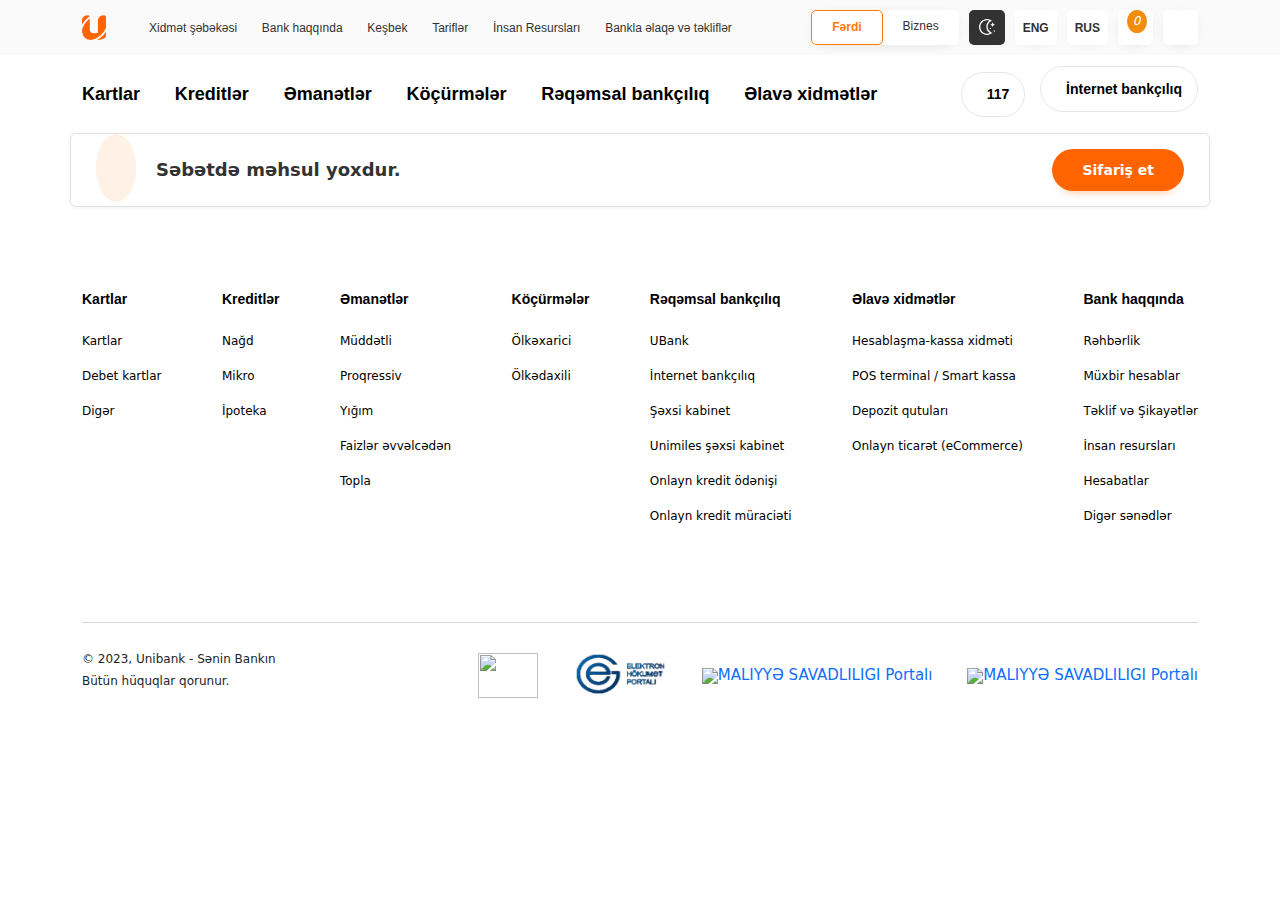
==== commit ba841880: "Feat: added exchange section" ====
--- a/Final-project/assets/basket.html
+++ b/Final-project/assets/basket.html
@@ -33,7 +33,7 @@
                                 <a class="top-menu-link" href="#"> Bank haqqında </a>
                                 <a class="top-menu-link" href="#"> Keşbek </a>
                                 <a class="top-menu-link" href="#"> Tariflər </a>
-                                <a class="top-menu-link" href="#"> İnsan Resursları </a>
+                                <a class="top-menu-link" href="human_resource.html"> İnsan Resursları </a>
                                 <a class="top-menu-link" href="#"> Bankla əlaqə və təkliflər </a>
                             </div>
                         </div>
--- a/Final-project/assets/css/style.css
+++ b/Final-project/assets/css/style.css
@@ -517,6 +517,140 @@
 .exchange {
   padding: 30px 0;
 }
+.exchange .exchange-wrapper {
+  overflow: hidden;
+  padding: 40px 70px;
+  background: #fafafa;
+  border-radius: 10px;
+}
+.exchange .exchange-wrapper .exchange-header {
+  line-height: 28px;
+  font-weight: 800;
+  font-size: 28px;
+  color: #FF6400;
+  margin: 0 0 20px;
+}
+.exchange .exchange-wrapper .exchange-box-wrapper {
+  margin: 0;
+}
+.exchange .exchange-wrapper .exchange-box-wrapper .exchange-item {
+  position: relative;
+  min-height: 1px;
+  padding: 50px 62px;
+}
+.exchange .exchange-wrapper .exchange-box-wrapper .exchange-item .exc-item-header {
+  line-height: 18px;
+  font-family: CocoSharp, Arial;
+  font-weight: 700;
+  font-size: 18px;
+  color: #000;
+  padding-bottom: 10px;
+}
+.exchange .exchange-wrapper .exchange-box-wrapper .exchange-item .exc-item-date {
+  line-height: 12px;
+  font-size: 12px;
+  color: rgba(50, 50, 50, 0.5);
+  margin-bottom: 30px;
+  font-weight: 400;
+  font-family: CocoSharp, Arial;
+}
+.exchange .exchange-wrapper .exchange-box-wrapper .exchange-item .exc-item-body table thead {
+  font-size: 14px;
+  color: #ACB3B8;
+  line-height: 18px;
+  text-align: left;
+  font-weight: 400;
+  font-family: CocoSharp, Arial;
+}
+.exchange .exchange-wrapper .exchange-box-wrapper .exchange-item .exc-item-body table thead tr th {
+  border-bottom: 1px solid #D6D9DB;
+  padding-bottom: 11px;
+  width: 33.3333333%;
+  font-size: 12px;
+  font-weight: 400 !important;
+}
+.exchange .exchange-wrapper .exchange-box-wrapper .exchange-item .exc-item-body table tbody {
+  line-height: 14px;
+  font-family: CocoSharp, Arial;
+  font-weight: 400;
+  font-size: 14px;
+  color: #000;
+}
+.exchange .exchange-wrapper .exchange-box-wrapper .exchange-item .exc-item-body table tbody tr td {
+  width: 33.3333333%;
+  padding: 15px 0;
+  white-space: nowrap;
+  color: #323232;
+  font-weight: 700;
+}
+.exchange .exchange-wrapper .exchange-box-wrapper .exchange-item .exc-item-body table tbody tr td i {
+  font-size: 10px;
+  margin-right: 4px;
+}
+.exchange .exchange-wrapper .exchange-box-wrapper .exc-convertor {
+  margin-bottom: 20px;
+  width: 100%;
+  background: #fff;
+  box-shadow: 0 10px 25px -10px rgba(0, 0, 0, 0.1);
+  padding: 10px 30px;
+  border-radius: 10px;
+}
+.exchange .exchange-wrapper .exchange-box-wrapper .exc-convertor .exc-cnv-header {
+  margin-right: 80px;
+  padding-top: 30px;
+}
+.exchange .exchange-wrapper .exchange-box-wrapper .exc-convertor .exc-cnv-header .exc-header {
+  line-height: 18px;
+  font-family: CocoSharp, Arial;
+  font-weight: 700;
+  font-size: 18px;
+  color: #000;
+  padding-bottom: 10px;
+}
+.exchange .exchange-wrapper .exchange-box-wrapper .exc-convertor .exc-cnv-header .exc-date {
+  line-height: 12px;
+  font-size: 12px;
+  color: rgba(50, 50, 50, 0.5);
+}
+.exchange .exchange-wrapper .exchange-box-wrapper .exc-convertor .exc-calc {
+  overflow: hidden;
+  padding: 10px 20px;
+  border-radius: 5px;
+  border: 1px solid rgba(50, 50, 50, 0.1);
+  margin-bottom: 10px;
+  float: left;
+  width: 280px;
+  margin-right: 70px;
+}
+.exchange .exchange-wrapper .exchange-box-wrapper .exc-convertor .exc-calc .exc-calc-inp {
+  width: 60%;
+  border: none;
+  background: 0 0;
+  font-family: CocoSharp, Arial;
+  font-weight: 700;
+  font-size: 15px;
+  color: #000;
+  line-height: 47px;
+}
+.exchange .exchange-wrapper .exchange-box-wrapper .exc-convertor .exc-calc .exc-calc-inp {
+  display: inline-block;
+  padding-right: 25px;
+  position: relative;
+}
+.exchange .exchange-wrapper .exchange-box-wrapper .exc-convertor .exc-calc .exc-calc-inp .select-inp {
+  z-index: 1;
+  border: none;
+  background: 0 0;
+  -webkit-appearance: none;
+     -moz-appearance: none;
+          appearance: none;
+  padding-right: 12px;
+  font-family: CocoSharp, Arial;
+  font-weight: 400;
+  font-size: 12px;
+  line-height: 47px;
+  color: #000;
+}
 
 .news {
   padding: 0 0 30px;
@@ -639,6 +773,9 @@
   right: 0;
   pointer-events: none;
 }
+.network .network-que .network-btn {
+  margin-top: -3px;
+}
 
 .btn, #content .content-box a, #content .content-box #btn-submit,
 #content .content-box #btn-clear, .empty-basket a, .commoncards-card .commoncards-text .button, .ucard .ucard-text .ucard-header .button {
@@ -659,9 +796,11 @@
   width: 15%;
   border-radius: 5px;
   text-align: center;
-  position: absolute;
-  bottom: 20px;
-  right: 20px;
+  position: fixed;
+  left: 0;
+  top: 0;
+  padding: 10px 12px;
+  overflow: auto;
   display: none;
 }
 
@@ -1322,6 +1461,162 @@
   text-decoration: underline;
   text-underline-position: under;
   font-size: 17px;
+}
+
+.modal-content {
+  z-index: 3;
+  padding-top: 65px;
+  position: fixed;
+  left: 0;
+  top: 0;
+  width: 100%;
+  height: 100%;
+  overflow: auto;
+  background-color: rgba(0, 0, 0, 0.4);
+}
+.modal-content .forgot-modal {
+  margin: auto;
+  width: 470px;
+  height: auto !important;
+  display: table;
+  background-color: #fff;
+  border-radius: 4px;
+  position: relative;
+  animation: animatetop 0.4s;
+  box-shadow: 0 4px 10px 0 rgba(0, 0, 0, 0.2), 0 4px 20px 0 rgba(0, 0, 0, 0.19);
+}
+.modal-content .forgot-modal .modal-header {
+  height: 53px;
+}
+.modal-content .forgot-modal .modal-header .modal-title {
+  width: 80%;
+  font-size: 20px;
+  float: left;
+  cursor: pointer;
+  padding-left: 25px;
+  padding-top: 14px;
+  color: rgba(128, 128, 128, 0.75);
+  font-weight: 700;
+  padding-bottom: 12px;
+}
+.modal-content .forgot-modal .modal-header #close {
+  float: right;
+  padding: 3px 12px;
+  font-size: 20px;
+  cursor: pointer;
+  color: rgba(128, 128, 128, 0.75);
+}
+.modal-content .forgot-modal .forgot-modal-body {
+  margin-top: 25px;
+}
+.modal-content .forgot-modal .forgot-modal-body .forgot-modal-inputs {
+  width: 90%;
+  margin: 0 auto;
+}
+.modal-content .forgot-modal .forgot-modal-body .forgot-modal-inputs .input {
+  position: relative;
+  margin-bottom: 33px;
+  text-align: left;
+}
+.modal-content .forgot-modal .forgot-modal-body .forgot-modal-inputs .input img {
+  top: 14px;
+  position: absolute;
+}
+.modal-content .forgot-modal .forgot-modal-body .forgot-modal-inputs .input input {
+  font-size: 18px;
+  padding: 10px 10px 10px 37px;
+  display: block;
+  width: 85%;
+  border: none;
+  border-bottom: 1px solid #d6d6d6;
+  color: #6f6f6f;
+}
+.modal-content .forgot-modal .forgot-modal-body .forgot-modal-inputs .input input:focus {
+  outline: none;
+}
+.modal-content .forgot-modal .forgot-modal-body .forgot-modal-inputs .input label {
+  color: #999;
+  font-size: 18px;
+  font-weight: 400;
+  position: absolute;
+  pointer-events: none;
+  top: 10px;
+  left: 25px;
+  transition: 0.2s ease all;
+  -moz-transition: 0.2s ease all;
+  -webkit-transition: 0.2s ease all;
+}
+.modal-content .forgot-modal .forgot-modal-body .forgot-modal-inputs .input .bar {
+  position: relative;
+  display: block;
+  width: 95%;
+}
+.modal-content .forgot-modal .forgot-modal-body .forgot-modal-inputs .input .bar::before {
+  content: "";
+  left: 50%;
+}
+.modal-content .forgot-modal .forgot-modal-body .forgot-modal-inputs .input .bar::after {
+  content: "";
+  right: 50%;
+}
+.modal-content .forgot-modal .forgot-modal-body .forgot-modal-inputs .input .bar::before {
+  content: "";
+  height: 2px;
+  width: 0;
+  bottom: 1px;
+  position: absolute;
+  background: #f47123;
+  transition: 0.2s ease all;
+  -moz-transition: 0.2s ease all;
+  -webkit-transition: 0.2s ease all;
+}
+.modal-content .forgot-modal .forgot-modal-body .forgot-modal-inputs .input .bar::after {
+  content: "";
+  height: 2px;
+  width: 0;
+  bottom: 1px;
+  position: absolute;
+  background: #f47123;
+  transition: 0.2s ease all;
+  -moz-transition: 0.2s ease all;
+  -webkit-transition: 0.2s ease all;
+}
+.modal-content .forgot-modal .forgot-modal-body .forgot-modal-inputs .input .country-codes {
+  position: absolute !important;
+  left: 28px !important;
+  top: 2px !important;
+  height: 38px !important;
+  border: none !important;
+  width: 69px !important;
+  font-size: 16px !important;
+  padding: 0 !important;
+  color: #000 !important;
+}
+.modal-content .forgot-modal .forgot-modal-body .forgot-modal-inputs .input .selected {
+  top: -20px;
+  font-size: 14px;
+  color: #e28116;
+}
+.modal-content .forgot-modal .forgot-modal-body .forgot-modal-inputs .input .small-desc {
+  float: left;
+  width: 100%;
+  font-size: 13px;
+  color: #999;
+}
+.modal-content .forgot-modal .modal-footer {
+  height: 61px;
+  display: inline-block;
+  width: 100%;
+  margin-top: 39px;
+}
+.modal-content .forgot-modal .modal-footer .login-form-btn {
+  background: #ff6400;
+  text-align: left;
+  float: right;
+  width: 90%;
+  cursor: pointer;
+  margin-right: 5%;
+  border-radius: 5px;
 }
 
 @media (max-width: 576px) {
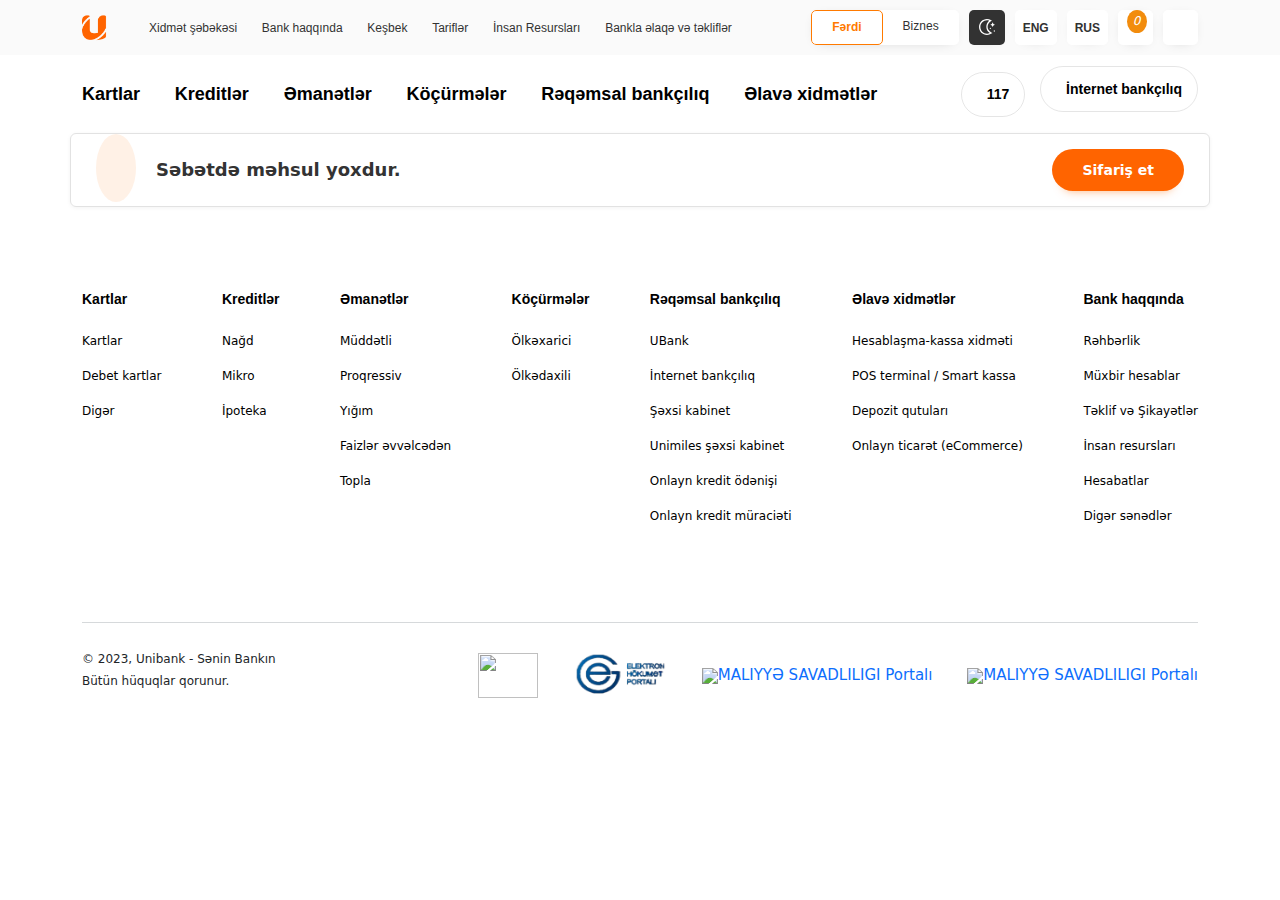
==== commit 95d61a38: "Feat: added responsiveness and dark mode-only index.html" ====
--- a/Final-project/assets/basket.html
+++ b/Final-project/assets/basket.html
@@ -43,16 +43,22 @@
                                 <a class="top-option option-active" href="#"> Fərdi </a>
                                 <a class="top-option" href="#"> Biznes </a>
                             </div>
-                            <div class="top-mode js-mode ">
+                            <div id="js-mode" class="top-mode mode-dark">
                                 <a href="#">
                                     <?xml version="1.0" encoding="UTF-8"?>
                                     <!-- Generator: Adobe Illustrator 24.3.0, SVG Export Plug-In . SVG Version: 6.00 Build 0)  -->
-                                    <svg xmlns="http://www.w3.org/2000/svg" xmlns:xlink="http://www.w3.org/1999/xlink"
+                                    <svg class="moon" xmlns="http://www.w3.org/2000/svg" xmlns:xlink="http://www.w3.org/1999/xlink"
                                         version="1.1" id="Layer_1" x="0px" y="0px" viewBox="0 0 512 512"
                                         style="enable-background:new 0 0 512 512;" xml:space="preserve" width="16"
                                         height="16" fill="white">
                                         <path
                                             d="M256.349,511.15C115.434,511.536,0.886,397.613,0.501,256.698S114.037,1.235,254.953,0.85  c43.566-0.119,86.436,10.919,124.528,32.062l33.021,18.328l-32.829,18.711c-96.889,55.013-130.835,178.154-75.822,275.043  c21.18,37.301,53.697,66.881,92.832,84.444l34.467,15.543l-31.192,21.263C357.74,495.411,307.661,511.071,256.349,511.15z   M256.349,43.373c-117.43,0-212.626,95.196-212.626,212.626s95.196,212.626,212.626,212.626c30.519,0.005,60.67-6.657,88.346-19.519  c-112.509-74.287-143.493-225.715-69.206-338.224c13.888-21.034,30.95-39.79,50.58-55.601  C303.681,47.355,280.099,43.327,256.349,43.373z M411.566,207.095l24.813,49.606l24.835-49.606l49.606-24.813l-49.606-24.835  l-24.813-49.606l-24.835,49.606l-49.584,24.813L411.566,207.095z M490.237,362.312c-11.743,0-21.263,9.52-21.263,21.263  s9.52,21.263,21.263,21.263s21.263-9.52,21.263-21.263S501.98,362.312,490.237,362.312z M362.662,277.262  c-11.743,0-21.263,9.52-21.263,21.263s9.52,21.263,21.263,21.263c11.743,0,21.263-9.52,21.263-21.263  S374.405,277.262,362.662,277.262z" />
+                                    </svg>
+
+                                    <svg class="sun d-none" xmlns="http://www.w3.org/2000/svg" viewBox="0 0 50 50" width="16px"
+                                        height="16px">
+                                        <path
+                                            d="M 24.90625 3.96875 C 24.863281 3.976563 24.820313 3.988281 24.78125 4 C 24.316406 4.105469 23.988281 4.523438 24 5 L 24 11 C 23.996094 11.359375 24.183594 11.695313 24.496094 11.878906 C 24.808594 12.058594 25.191406 12.058594 25.503906 11.878906 C 25.816406 11.695313 26.003906 11.359375 26 11 L 26 5 C 26.011719 4.710938 25.894531 4.433594 25.6875 4.238281 C 25.476563 4.039063 25.191406 3.941406 24.90625 3.96875 Z M 10.65625 9.84375 C 10.28125 9.910156 9.980469 10.183594 9.875 10.546875 C 9.769531 10.914063 9.878906 11.304688 10.15625 11.5625 L 14.40625 15.8125 C 14.648438 16.109375 15.035156 16.246094 15.410156 16.160156 C 15.78125 16.074219 16.074219 15.78125 16.160156 15.410156 C 16.246094 15.035156 16.109375 14.648438 15.8125 14.40625 L 11.5625 10.15625 C 11.355469 9.933594 11.054688 9.820313 10.75 9.84375 C 10.71875 9.84375 10.6875 9.84375 10.65625 9.84375 Z M 39.03125 9.84375 C 38.804688 9.875 38.59375 9.988281 38.4375 10.15625 L 34.1875 14.40625 C 33.890625 14.648438 33.753906 15.035156 33.839844 15.410156 C 33.925781 15.78125 34.21875 16.074219 34.589844 16.160156 C 34.964844 16.246094 35.351563 16.109375 35.59375 15.8125 L 39.84375 11.5625 C 40.15625 11.265625 40.246094 10.800781 40.0625 10.410156 C 39.875 10.015625 39.460938 9.789063 39.03125 9.84375 Z M 24.90625 15 C 24.875 15.007813 24.84375 15.019531 24.8125 15.03125 C 24.75 15.035156 24.6875 15.046875 24.625 15.0625 C 24.613281 15.074219 24.605469 15.082031 24.59375 15.09375 C 19.289063 15.320313 15 19.640625 15 25 C 15 30.503906 19.496094 35 25 35 C 30.503906 35 35 30.503906 35 25 C 35 19.660156 30.746094 15.355469 25.46875 15.09375 C 25.433594 15.09375 25.410156 15.0625 25.375 15.0625 C 25.273438 15.023438 25.167969 15.003906 25.0625 15 C 25.042969 15 25.019531 15 25 15 C 24.96875 15 24.9375 15 24.90625 15 Z M 24.9375 17 C 24.957031 17 24.980469 17 25 17 C 25.03125 17 25.0625 17 25.09375 17 C 29.46875 17.050781 33 20.613281 33 25 C 33 29.421875 29.421875 33 25 33 C 20.582031 33 17 29.421875 17 25 C 17 20.601563 20.546875 17.035156 24.9375 17 Z M 4.71875 24 C 4.167969 24.078125 3.78125 24.589844 3.859375 25.140625 C 3.9375 25.691406 4.449219 26.078125 5 26 L 11 26 C 11.359375 26.003906 11.695313 25.816406 11.878906 25.503906 C 12.058594 25.191406 12.058594 24.808594 11.878906 24.496094 C 11.695313 24.183594 11.359375 23.996094 11 24 L 5 24 C 4.96875 24 4.9375 24 4.90625 24 C 4.875 24 4.84375 24 4.8125 24 C 4.78125 24 4.75 24 4.71875 24 Z M 38.71875 24 C 38.167969 24.078125 37.78125 24.589844 37.859375 25.140625 C 37.9375 25.691406 38.449219 26.078125 39 26 L 45 26 C 45.359375 26.003906 45.695313 25.816406 45.878906 25.503906 C 46.058594 25.191406 46.058594 24.808594 45.878906 24.496094 C 45.695313 24.183594 45.359375 23.996094 45 24 L 39 24 C 38.96875 24 38.9375 24 38.90625 24 C 38.875 24 38.84375 24 38.8125 24 C 38.78125 24 38.75 24 38.71875 24 Z M 15 33.875 C 14.773438 33.90625 14.5625 34.019531 14.40625 34.1875 L 10.15625 38.4375 C 9.859375 38.679688 9.722656 39.066406 9.808594 39.441406 C 9.894531 39.8125 10.1875 40.105469 10.558594 40.191406 C 10.933594 40.277344 11.320313 40.140625 11.5625 39.84375 L 15.8125 35.59375 C 16.109375 35.308594 16.199219 34.867188 16.039063 34.488281 C 15.882813 34.109375 15.503906 33.867188 15.09375 33.875 C 15.0625 33.875 15.03125 33.875 15 33.875 Z M 34.6875 33.875 C 34.3125 33.941406 34.011719 34.214844 33.90625 34.578125 C 33.800781 34.945313 33.910156 35.335938 34.1875 35.59375 L 38.4375 39.84375 C 38.679688 40.140625 39.066406 40.277344 39.441406 40.191406 C 39.8125 40.105469 40.105469 39.8125 40.191406 39.441406 C 40.277344 39.066406 40.140625 38.679688 39.84375 38.4375 L 35.59375 34.1875 C 35.40625 33.988281 35.148438 33.878906 34.875 33.875 C 34.84375 33.875 34.8125 33.875 34.78125 33.875 C 34.75 33.875 34.71875 33.875 34.6875 33.875 Z M 24.90625 37.96875 C 24.863281 37.976563 24.820313 37.988281 24.78125 38 C 24.316406 38.105469 23.988281 38.523438 24 39 L 24 45 C 23.996094 45.359375 24.183594 45.695313 24.496094 45.878906 C 24.808594 46.058594 25.191406 46.058594 25.503906 45.878906 C 25.816406 45.695313 26.003906 45.359375 26 45 L 26 39 C 26.011719 38.710938 25.894531 38.433594 25.6875 38.238281 C 25.476563 38.039063 25.191406 37.941406 24.90625 37.96875 Z" />
                                     </svg>
                                 </a>
                             </div>
@@ -112,7 +118,9 @@
                     </div>
 
                     <div class="mb-header-logo">
-                        <img src="../assets/images/logonew-orange1.png" alt="logo">
+                        <a href="index.html">
+                            <img src="../assets/images/logonew-orange1.png" alt="logo">
+                        </a>
                     </div>
 
                     <div class="mb-header-right">
@@ -148,11 +156,11 @@
                         </div>
 
                         <div class="mb-menu-second-menus">
-                            <a class="top-menu-link" href="#"> Xidmət şəbəkəsi </a>
+                            <a class="top-menu-link" href="locations.html"> Xidmət şəbəkəsi </a>
                             <a class="top-menu-link" href="#"> Bank haqqında </a>
                             <a class="top-menu-link" href="#"> Keşbek </a>
                             <a class="top-menu-link" href="#"> Tariflər </a>
-                            <a class="top-menu-link" href="#"> İnsan Resursları </a>
+                            <a class="top-menu-link" href="human_resource.html"> İnsan Resursları </a>
                             <a class="top-menu-link" href="#"> Bankla əlaqə və təkliflər </a>
                         </div>
 
@@ -225,7 +233,7 @@
                         <div class="content-box">
                             <h3 id="txt">Məhsul sayı: <span id="total-count"></span></h3>
                             <h3 id="total-amount">Toplam: <span id="total"></span></h3>
-                            <div class="buttons d-flex justify-content-between">
+                            <div class="buttons">
                                 <button id="btn-submit">Sifarişi bitir</button>
                                 <button id="btn-clear">Hamısını sil</button>
                                 <div id="btn-continue"><a href="cards.html">Sifarişə davam et</a></div>
--- a/Final-project/assets/css/style.css
+++ b/Final-project/assets/css/style.css
@@ -86,6 +86,11 @@
   border-radius: 5px;
   margin-left: 10px;
   box-shadow: 0 2px 14px -10px rgba(0, 0, 0, 0.3);
+}
+.wrapper .header-top .top-right .mode-light {
+  background: #fff;
+}
+.wrapper .header-top .top-right .mode-dark {
   background-color: #323232;
 }
 .wrapper .header-top .top-right .top-langs {
@@ -340,9 +345,29 @@
   color: #FF6400;
 }
 
+.dark-mode {
+  background-color: #000;
+}
+
+.dark-mode-card {
+  background-color: rgba(255, 255, 255, 0.1) !important;
+  color: #fff !important;
+}
+
+.dark-mode-text {
+  color: #fff !important;
+}
+
+.dark-mode-border {
+  border: 1px solid #969696 !important;
+}
+
+.dark-mode-inp {
+  background-color: #464646;
+}
+
 .slider {
   max-height: 768px;
-  height: 450px;
   border-radius: 10px;
   margin-bottom: 20px;
 }
@@ -397,6 +422,15 @@
   font-weight: 700;
   border-radius: 25px;
 }
+.slider .second-slide {
+  padding-top: 145px;
+}
+.slider .third-slide {
+  padding-top: 17px;
+}
+.slider .fourth-slide {
+  padding-top: 145px;
+}
 
 .statistic {
   padding: 30px 0;
@@ -514,6 +548,74 @@
   color: #fff !important;
 }
 
+.ubank-section {
+  padding: 35px 0 0;
+}
+.ubank-section .ubank-wrapper {
+  background: #fafafa;
+  border-radius: 10px;
+  align-items: center;
+  display: flex;
+}
+.ubank-section .ubank-wrapper .ubank {
+  width: 45%;
+  height: 400px;
+  position: relative;
+}
+.ubank-section .ubank-wrapper .ubank img {
+  height: 495px;
+  position: absolute;
+  top: -95px;
+  right: 0;
+  float: right;
+}
+.ubank-section .ubank-wrapper .ubank-text {
+  width: 50%;
+  padding-right: 20px;
+  padding-left: 70px;
+}
+.ubank-section .ubank-wrapper .ubank-text .ubank-header {
+  line-height: 28px;
+  font-weight: 800;
+  font-size: 28px;
+  color: #FF6400;
+  margin: 0 0 20px;
+}
+.ubank-section .ubank-wrapper .ubank-text .ubank-desc {
+  font-weight: 400;
+  font-size: 14px;
+  color: #000;
+  line-height: 1.43;
+  margin-bottom: 40px;
+  padding-right: 10px;
+}
+.ubank-section .ubank-wrapper .ubank-text .links {
+  margin-bottom: 30px;
+}
+.ubank-section .ubank-wrapper .ubank-text .links .link {
+  display: inline-block;
+  margin-right: 10px;
+}
+.ubank-section .ubank-wrapper .ubank-text .links .link .link-img {
+  width: 135px;
+  height: 40px;
+}
+.ubank-section .ubank-wrapper .ubank-text .ubank-extras .btn-extra {
+  display: inline-block;
+  padding: 14px 30px;
+  font-size: 14px;
+  border-radius: 25px;
+  font-weight: 600;
+  text-align: center;
+  border: 1px solid rgba(0, 0, 0, 0.1);
+  color: #969696;
+  line-height: 16px;
+}
+.ubank-section .ubank-wrapper .ubank-text .ubank-extras .fill-orange {
+  background: #FF6400;
+  color: #fff !important;
+}
+
 .exchange {
   padding: 30px 0;
 }
@@ -530,6 +632,9 @@
   color: #FF6400;
   margin: 0 0 20px;
 }
+.exchange .exchange-wrapper .exchange-box-wrapper-mobile {
+  display: none;
+}
 .exchange .exchange-wrapper .exchange-box-wrapper {
   margin: 0;
 }
@@ -592,7 +697,7 @@
   width: 100%;
   background: #fff;
   box-shadow: 0 10px 25px -10px rgba(0, 0, 0, 0.1);
-  padding: 10px 30px;
+  padding: 50px 30px;
   border-radius: 10px;
 }
 .exchange .exchange-wrapper .exchange-box-wrapper .exc-convertor .exc-cnv-header {
@@ -778,7 +883,7 @@
 }
 
 .btn, #content .content-box a, #content .content-box #btn-submit,
-#content .content-box #btn-clear, .empty-basket a, .commoncards-card .commoncards-text .button, .ucard .ucard-text .ucard-header .button {
+#content .content-box #btn-clear, .empty-basket a, .commoncards-card .commoncards-text .button, .ucard-card .ucard-text .ucard-header .button {
   display: inline-block;
   padding: 14px 30px;
   font-size: 14px;
@@ -816,7 +921,7 @@
   margin-top: 55px;
 }
 
-.ucard {
+.ucard-card {
   background: #fafafa;
   border-radius: 10px;
   padding: 50px 65px;
@@ -824,35 +929,38 @@
   display: flex;
   justify-content: space-between;
 }
-.ucard .ucard-img-box {
+.ucard-card .ucard-img-box {
   width: 33.33333333%;
 }
-.ucard .ucard-img-box .ucard-img {
+.ucard-card .ucard-img-box .ucard-img {
   width: 315px;
   box-shadow: -15px 15px 30px 0 rgba(0, 0, 0, 0.24);
   padding: 0;
   border-radius: 15px;
   max-width: 100%;
 }
-.ucard .ucard-text {
+.ucard-card .ucard-text {
   width: 66.66666667%;
   padding-left: 18px;
 }
-.ucard .ucard-text .ucard-header {
+.ucard-card .ucard-text .ucard-header {
   display: flex;
   align-items: flex-end;
   margin-bottom: 10px;
   width: 100%;
   justify-content: space-between;
 }
-.ucard .ucard-text .ucard-header .ucard-title {
+.ucard-card .ucard-text .ucard-header .ucard-title {
   font-family: CocoSharp, Arial;
   font-weight: 800;
   font-size: 24px;
   color: #000;
   line-height: 30px;
 }
-.ucard .ucard-text .ucard-desc {
+.ucard-card .ucard-text .ucard-header .ucard-btn-desk {
+  display: none;
+}
+.ucard-card .ucard-text .ucard-desc {
   font-family: CocoSharp, Arial;
   font-weight: 400;
   font-size: 14px;
@@ -860,25 +968,33 @@
   color: #000;
   margin-bottom: 25px;
 }
-.ucard .ucard-text .ucard-adv {
+.ucard-card .ucard-text .ucard-advs {
+  display: flex;
+  justify-content: space-between;
+}
+.ucard-card .ucard-text .ucard-advs .ucard-adv {
+  display: flex;
   align-items: center;
   justify-content: start;
   width: 33.3333333333%;
   text-align: center;
 }
-.ucard .ucard-text .ucard-adv i {
+.ucard-card .ucard-text .ucard-advs .ucard-adv i {
   font-size: 35px;
   line-height: 65px;
   margin-right: 10px;
   color: #ff6b00;
 }
-.ucard .ucard-text .ucard-adv .ucard-adv-txt {
+.ucard-card .ucard-text .ucard-advs .ucard-adv .ucard-adv-txt {
   font-family: CocoSharp, Arial;
   font-weight: 700;
   font-size: 16px;
   line-height: normal;
   color: #000;
   text-align: left;
+}
+.ucard-card .ucard-text .ucard-btn-mob {
+  display: none;
 }
 
 .commoncards-card {
@@ -994,6 +1110,10 @@
   line-height: normal;
   margin-bottom: 10px;
   color: #000;
+}
+#content .content-box .buttons {
+  display: flex;
+  justify-content: space-between;
 }
 #content .content-box #btn-submit,
 #content .content-box #btn-clear {
@@ -1322,7 +1442,7 @@
 .hr-content .opportunities {
   margin-top: 50px;
 }
-.hr-content .opportunities .header {
+.hr-content .opportunities .opp-wrapper-header {
   margin-bottom: 20px;
   font-size: 32px;
   line-height: 32px;
@@ -1853,6 +1973,41 @@
     border-radius: 5px;
     font-family: CocoSharp, Arial;
   }
+  .slider {
+    margin-top: 16px;
+    overflow-x: hidden;
+  }
+  .slider .banner-wrapper {
+    text-align: center;
+    display: flex;
+    flex-direction: column-reverse;
+    align-items: center;
+  }
+  .slider .banner-wrapper .first-slide {
+    padding-top: 80px !important;
+  }
+  .slider .banner-wrapper .banner-info {
+    width: 100%;
+    display: flex;
+    flex-direction: column;
+    align-items: center;
+  }
+  .slider .banner-wrapper .banner-info .banner-header {
+    font-size: 22px;
+    line-height: normal;
+    margin-bottom: 10px;
+    font-weight: 800;
+  }
+  .slider .banner-wrapper .banner-info .banner-desc {
+    font-size: 12px;
+    line-height: 18px;
+    font-weight: 400;
+    margin-bottom: 20px;
+  }
+  .slider .banner-wrapper .banner-info .banner-img {
+    height: auto;
+    width: 70% !important;
+  }
   .statistic .statistic-box {
     padding: 25px 0;
   }
@@ -1925,6 +2080,227 @@
     width: 290px !important;
     height: auto !important;
   }
+  .ubank-wrapper {
+    display: block !important;
+  }
+  .ubank-wrapper .ubank {
+    height: 170px !important;
+    width: auto !important;
+  }
+  .ubank-wrapper .ubank .ubank-img {
+    width: auto;
+    float: right !important;
+    max-width: 60% !important;
+    height: auto !important;
+    right: 40px !important;
+    top: -51px !important;
+  }
+  .ubank-wrapper .ubank-text {
+    width: 100% !important;
+    float: none;
+    padding-right: 20px !important;
+    padding-left: 30px !important;
+    padding-top: 10px;
+    margin-top: 20px !important;
+  }
+  .ubank-wrapper .ubank-text .ubank-header {
+    font-size: 20px !important;
+    line-height: normal !important;
+    margin-bottom: 10px !important;
+  }
+  .ubank-wrapper .ubank-text .ubank-desc {
+    margin-bottom: 20px !important;
+    font-size: 12px !important;
+    line-height: normal !important;
+  }
+  .ubank-wrapper .ubank-text .links {
+    margin-bottom: 10px !important;
+    display: flex;
+    justify-content: space-between;
+  }
+  .ubank-wrapper .ubank-text .links a {
+    margin-right: 3px !important;
+  }
+  .ubank-wrapper .ubank-text .links a img {
+    width: 90px !important;
+    height: 25px !important;
+  }
+  .ubank-wrapper .ubank-text .ubank-extras {
+    display: block !important;
+  }
+  .ubank-wrapper .ubank-text .ubank-extras .btn-extra {
+    font-size: 12px !important;
+    padding: 14px 42px !important;
+    margin-bottom: 20px;
+  }
+  .ubank-wrapper .ubank-text #ubank .ubank-img {
+    width: 290px !important;
+    height: auto !important;
+  }
+  .exchange-box-wrapper {
+    display: none;
+  }
+  .exchange-wrapper {
+    padding: 20px 30px !important;
+  }
+  .exchange-wrapper .exchange-header {
+    font-size: 20px !important;
+    line-height: normal;
+    margin-bottom: 15px !important;
+    font-weight: 800;
+  }
+  .exchange-wrapper .exchange-box-wrapper-mobile {
+    display: block !important;
+  }
+  .exchange-wrapper .exchange-box-wrapper-mobile .exc-box-mob {
+    display: block;
+    width: auto;
+    display: flex;
+    align-items: flex-start;
+    overflow-x: auto;
+  }
+  .exchange-wrapper .exchange-box-wrapper-mobile .exc-box-mob .exc-item {
+    display: inline-block;
+    padding: 10px 20px;
+    margin-right: 10px;
+    font-family: CocoSharp, Arial;
+    font-weight: 700;
+    font-size: 12px;
+    line-height: normal;
+    text-align: center;
+    white-space: nowrap;
+    color: #a1a1a1;
+    border-radius: 25px;
+    border: 2px solid #969696;
+  }
+  .exchange-wrapper .exchange-box-wrapper-mobile .exc-box-mob .exc-mob-active {
+    border: 2px solid #ff6400;
+    margin-bottom: 20px;
+    border-radius: 25px;
+    color: #ff6400 !important;
+    background-position: center;
+    background-repeat: no-repeat;
+    background-size: 100%;
+    position: relative;
+  }
+  .exchange-wrapper .exchange-box-wrapper-mobile .exc-box-mob .exc-mob-active:after {
+    position: absolute;
+    bottom: -4px;
+    transform: rotateZ(-45deg) translate(-50%);
+    width: 16px;
+    height: 16px;
+    border-left: 2px solid #ff6400;
+    border-bottom: 2px solid #ff6400;
+    content: "";
+    left: 50%;
+    background: #fafafa;
+  }
+  .exchange-wrapper .exchange-box-wrapper-mobile .exc-content-mob {
+    margin-bottom: 20px;
+  }
+  .exchange-wrapper .exchange-box-wrapper-mobile .exc-content-mob .exc-item-date {
+    padding-bottom: 30px;
+    height: auto;
+    font-size: 12px;
+    line-height: 18px;
+    color: rgba(50, 50, 50, 0.5);
+    margin-bottom: 30px;
+  }
+  .exchange-wrapper .exchange-box-wrapper-mobile .exc-content-mob .exc-item-body table {
+    width: 100%;
+  }
+  .exchange-wrapper .exchange-box-wrapper-mobile .exc-content-mob .exc-item-body table thead {
+    font-size: 14px;
+    color: #acb3b8;
+    line-height: 18px;
+    text-align: left;
+    font-weight: 400;
+    font-family: CocoSharp, Arial;
+  }
+  .exchange-wrapper .exchange-box-wrapper-mobile .exc-content-mob .exc-item-body table thead tr th {
+    border-bottom: 1px solid #d6d9db;
+    padding-bottom: 11px;
+    width: 33.3333333%;
+    font-size: 12px;
+    font-weight: 400 !important;
+    padding-right: 60px !important;
+  }
+  .exchange-wrapper .exchange-box-wrapper-mobile .exc-content-mob .exc-item-body table tbody {
+    line-height: 14px;
+    font-family: CocoSharp, Arial;
+    font-weight: 400;
+    font-size: 14px;
+    color: #000;
+  }
+  .exchange-wrapper .exchange-box-wrapper-mobile .exc-content-mob .exc-item-body table tbody tr td {
+    width: 33.3333333%;
+    padding: 15px 0;
+    white-space: nowrap;
+    color: #323232;
+    font-weight: 700;
+  }
+  .exchange-wrapper .exchange-box-wrapper-mobile .exc-convertor {
+    height: auto;
+    margin-bottom: 20px;
+    background: #fff;
+    box-shadow: 0 10px 25px -10px rgba(0, 0, 0, 0.1);
+    padding: 50px 30px;
+    border-radius: 10px;
+  }
+  .exchange-wrapper .exchange-box-wrapper-mobile .exc-convertor .exc-header {
+    line-height: 18px;
+    font-family: CocoSharp, Arial;
+    font-weight: 700;
+    font-size: 18px;
+    color: #000;
+    padding-bottom: 10px;
+  }
+  .exchange-wrapper .exchange-box-wrapper-mobile .exc-convertor .exc-date {
+    padding-bottom: 30px;
+    height: auto;
+    font-size: 12px;
+    line-height: 18px;
+    color: rgba(50, 50, 50, 0.5);
+  }
+  .exchange-wrapper .exchange-box-wrapper-mobile .exc-convertor .exc-calc {
+    overflow: hidden;
+    padding: 10px 20px;
+    border-radius: 5px;
+    border: 1px solid rgba(50, 50, 50, 0.1);
+    margin-bottom: 10px;
+    float: left;
+    width: 100%;
+    margin-right: 0;
+  }
+  .exchange-wrapper .exchange-box-wrapper-mobile .exc-convertor .exc-calc .exc-calc-inp {
+    width: 60%;
+    border: none;
+    background: 0 0;
+    font-family: CocoSharp, Arial;
+    font-weight: 700;
+    font-size: 15px;
+    color: #000;
+    line-height: 47px;
+  }
+  .exchange-wrapper .exchange-box-wrapper-mobile .exc-convertor .exc-calc .exc-calc-inp {
+    display: inline-block;
+    padding-right: 25px;
+    position: relative;
+  }
+  .exchange-wrapper .exchange-box-wrapper-mobile .exc-convertor .exc-calc .exc-calc-inp .select-inp {
+    z-index: 1;
+    border: none;
+    background: 0 0;
+    -webkit-appearance: none;
+       -moz-appearance: none;
+            appearance: none;
+    padding-right: 12px;
+    font-family: CocoSharp, Arial;
+    font-weight: 400;
+    font-size: 12px;
+    line-height: 47px;
+    color: #000;
+  }
   .network-location-img {
     width: 40% !important;
   }
@@ -1947,12 +2323,331 @@
   .footer {
     padding: 0 !important;
   }
-  .footer .footer-menu,
-  .footer .footer-bottom {
+  .footer .footer-menu {
     display: none !important;
   }
   .footer .footer-links {
     display: flex;
     justify-content: center;
   }
+  .footer .footer-bottom {
+    text-align: center;
+    padding-top: 35px;
+    flex-direction: column-reverse;
+  }
+  .footer .footer-bottom .bottom-left {
+    float: none;
+    margin-top: 35px;
+    margin-bottom: 10px;
+  }
+  .footer .footer-bottom .bottom-right {
+    margin: 0 auto;
+  }
+  .cards-wrapper {
+    margin-top: 20px;
+  }
+  .cards-wrapper .cards-header {
+    font-size: 22px;
+    line-height: normal;
+  }
+  .cards-wrapper .ucard-card {
+    padding: 30px 40px;
+    text-align: center;
+    margin-top: 0;
+    margin-bottom: 10px;
+    flex-direction: column;
+  }
+  .cards-wrapper .ucard-card .ucard-img-box {
+    max-width: 100%;
+    width: 100% !important;
+    margin-bottom: 20px;
+    position: relative;
+    min-height: 1px;
+    padding: 0;
+  }
+  .cards-wrapper .ucard-card .ucard-img-box img {
+    max-width: 100% !important;
+  }
+  .cards-wrapper .ucard-card .ucard-text {
+    width: 100%;
+    padding: 0;
+  }
+  .cards-wrapper .ucard-card .ucard-text .ucard-header {
+    flex-direction: column;
+    align-items: center;
+    margin-bottom: 0;
+  }
+  .cards-wrapper .ucard-card .ucard-text .ucard-header .ucard-title {
+    font-size: 18px;
+    margin-bottom: 0;
+  }
+  .cards-wrapper .ucard-card .ucard-text .ucard-header .ucard-btn-desk {
+    display: none;
+  }
+  .cards-wrapper .ucard-card .ucard-text .ucard-desc {
+    text-align: center;
+    font-family: CocoSharp, Arial;
+    font-weight: 400;
+    font-size: 12px;
+    line-height: normal;
+  }
+  .cards-wrapper .ucard-card .ucard-text .ucard-adv {
+    width: 33.3333333333%;
+    flex-direction: column;
+    margin-bottom: 20px;
+    align-items: center;
+  }
+  .cards-wrapper .ucard-card .ucard-text .ucard-adv .ucard-adv-txt {
+    text-align: center;
+    line-height: 12px;
+    font-family: CocoSharp, Arial;
+    font-weight: 700;
+    font-size: 12px;
+    color: #000;
+  }
+  .cards-wrapper .ucard-card .ucard-text .ucard-btn-mob {
+    display: block;
+    display: inline-block;
+    padding: 14px 30px;
+    font-size: 14px;
+    line-height: 14px;
+    background: #ff6400;
+    border-radius: 25px;
+    box-shadow: 0 10px 10px -10px rgba(255, 107, 0, 0.51);
+  }
+  .cards-wrapper .ucard-card .ucard-text .ucard-btn-mob a {
+    color: #fff !important;
+    font-weight: 600;
+  }
+  .cards-wrapper .commoncards-card {
+    width: 100%;
+    padding: 25px 40px;
+    margin-bottom: 10px;
+    margin-top: 10px;
+    align-items: center;
+  }
+  .cards-wrapper .commoncards-card .commoncards-img {
+    width: auto;
+    max-width: 100%;
+    float: none;
+    margin-bottom: 20px;
+  }
+  .cards-wrapper .commoncards-card .commoncards-text {
+    text-align: center;
+    margin-top: 10px;
+  }
+  .cards-wrapper .commoncards-card .commoncards-text p {
+    font-weight: 600;
+    font-family: CocoSharp, Arial;
+  }
+  .empty-basket {
+    margin-top: 20px;
+  }
+  .empty-basket span {
+    font-size: 11px;
+    margin-left: 15px;
+  }
+  .basket-card {
+    padding: 30px 25px;
+  }
+  .basket-card .basket-card-header .basket-card-title {
+    font-weight: 600 !important;
+    font-size: 14px !important;
+  }
+  .basket-card .basket-card-header .quantity,
+  .basket-card .basket-card-header p,
+  .basket-card .basket-card-header i {
+    line-height: 30px;
+  }
+  .content-box .buttons {
+    flex-direction: column;
+  }
+  .content-box .buttons button {
+    margin-bottom: 20px;
+  }
+  .content-box .buttons #btn-continue a {
+    padding: 14px 108px !important;
+  }
+  .locations-wrapper {
+    margin-top: 20px;
+  }
+  .locations-wrapper .loc-header h1 {
+    font-size: 22px;
+    line-height: normal;
+  }
+  .locations-wrapper .loc-header .locations-links {
+    width: auto !important;
+    display: flex !important;
+    align-items: flex-start !important;
+    overflow-x: auto !important;
+  }
+  .locations-wrapper .loc-header .locations-links .locations-item {
+    display: block;
+    margin-top: 0;
+    padding: 10px 20px;
+    margin-right: 10px;
+    font-family: CocoSharp, Arial;
+    font-weight: 700;
+    font-size: 12px;
+    line-height: normal;
+    text-align: center;
+    white-space: nowrap;
+  }
+  .locations-wrapper .content-wrapper .content {
+    flex-wrap: wrap;
+    padding: 20px 40px;
+    justify-content: space-between;
+  }
+  .locations-wrapper .content-wrapper .content .locations-name {
+    width: 100%;
+    padding: 0;
+    margin-bottom: 10px;
+    border: none;
+    display: block;
+    font-size: 14px;
+  }
+  .locations-wrapper .content-wrapper .content .locations-name .address {
+    font-size: 12px;
+  }
+  .locations-wrapper .content-wrapper .content .locations-extra {
+    width: 48%;
+    padding: 0;
+    border: none;
+    font-size: 10px;
+    line-height: normal;
+  }
+  .locations-wrapper .content-wrapper .content .locations-extra .clock-icon {
+    margin-right: 10px;
+    font-size: 25px !important;
+  }
+  .locations-wrapper .content-wrapper .content .locations-extra .info-box {
+    padding: 4px 8px;
+    margin-right: 10px;
+    border: 2px solid #FF6400;
+  }
+  .locations-wrapper #warning {
+    padding: 20px 40px;
+  }
+  .hr-contents .hr-content .video .video-wrapper {
+    height: 180px !important;
+  }
+  .hr-contents .hr-content .hr-items {
+    height: auto;
+    width: 100%;
+    padding-top: 20px;
+    margin-bottom: 10px;
+  }
+  .hr-contents .hr-content .hr-items .hr-item {
+    display: flex;
+    align-items: center;
+    height: auto;
+    padding: 15px 40px;
+  }
+  .hr-contents .hr-content .hr-items .hr-item .icon img {
+    width: 45px;
+  }
+  .hr-contents .hr-content .hr-items .hr-item .hr-item-body {
+    display: flex;
+    flex-direction: column;
+    align-items: flex-start;
+    margin-left: 15px;
+  }
+  .hr-contents .hr-content .hr-items .hr-item .hr-item-body .hr-item-header {
+    line-height: 14px;
+    font-family: CocoSharp, Arial;
+    font-weight: 700;
+    font-size: 14px;
+    height: auto;
+    margin-top: 0;
+    margin-bottom: 5px;
+    text-align: left;
+  }
+  .hr-contents .hr-content .hr-items .hr-item .hr-item-body .hr-item-desc {
+    line-height: 12px;
+    font-family: CocoSharp, Arial;
+    font-weight: 400;
+    font-size: 12px;
+    text-align: left;
+    margin-bottom: 0;
+    padding-right: 30px;
+    height: auto;
+  }
+  .hr-contents .hr-content .ceos {
+    margin-top: 20px;
+  }
+  .hr-contents .hr-content .ceos .ceos-item {
+    height: auto;
+  }
+  .hr-contents .hr-content .ceos .ceo-name {
+    line-height: 14px;
+    font-family: CocoSharp, Arial;
+    font-weight: 700;
+    font-size: 14px;
+    text-align: left;
+  }
+  .hr-contents .hr-content .ceos .ceo-position {
+    line-height: 10px;
+    font-family: CocoSharp, Arial;
+    font-weight: 400;
+    font-size: 10px;
+    text-align: left;
+  }
+  .hr-contents .hr-content .ceos .ceo-desc {
+    text-align: left;
+    font-family: CocoSharp, Arial;
+    font-weight: 400;
+    font-size: 12px;
+    line-height: normal;
+    margin-top: 6px;
+  }
+  .hr-contents .hr-content .about .about-wrapper {
+    padding: 25px 40px;
+  }
+  .hr-contents .hr-content .about .about-wrapper .about-header .title {
+    font-size: 20px;
+  }
+  .hr-contents .hr-content .about .about-wrapper .about-desc {
+    font-family: CocoSharp, Arial;
+    font-weight: 400;
+    font-size: 12px;
+    line-height: normal;
+  }
+  .hr-contents .hr-content .benefits .benefits-wrapper .benefits-item {
+    display: flex;
+    align-items: center;
+    height: auto;
+    padding: 20px 40px;
+  }
+  .hr-contents .hr-content .benefits .benefits-wrapper .benefits-item i {
+    font-size: 34px;
+    line-height: 34px;
+    margin-bottom: 0;
+    margin-right: 15px;
+  }
+  .hr-contents .hr-content .benefits .benefits-wrapper .benefits-item .benefits-caption {
+    text-align: left;
+    line-height: normal;
+  }
+  .hr-contents .hr-content .opportunities {
+    margin-top: 25px;
+  }
+  .hr-contents .hr-content .opportunities .opp-wrapper {
+    margin-top: 25px;
+  }
+  .hr-contents .hr-content .opportunities .opp-wrapper .opp-wrapper-header {
+    font-size: 20px;
+  }
+  .hr-contents .hr-content .opportunities .opp-wrapper .opp-box .opp-header {
+    line-height: 14px;
+    font-family: CocoSharp, Arial;
+    font-weight: 700;
+    font-size: 14px;
+    margin-bottom: 5px;
+  }
+  .hr-contents .hr-content .opportunities .opp-wrapper .opp-box .opp-desc {
+    font-family: CocoSharp, Arial;
+    font-weight: 400;
+    font-size: 12px;
+    line-height: 14px;
+  }
 }/*# sourceMappingURL=style.css.map */